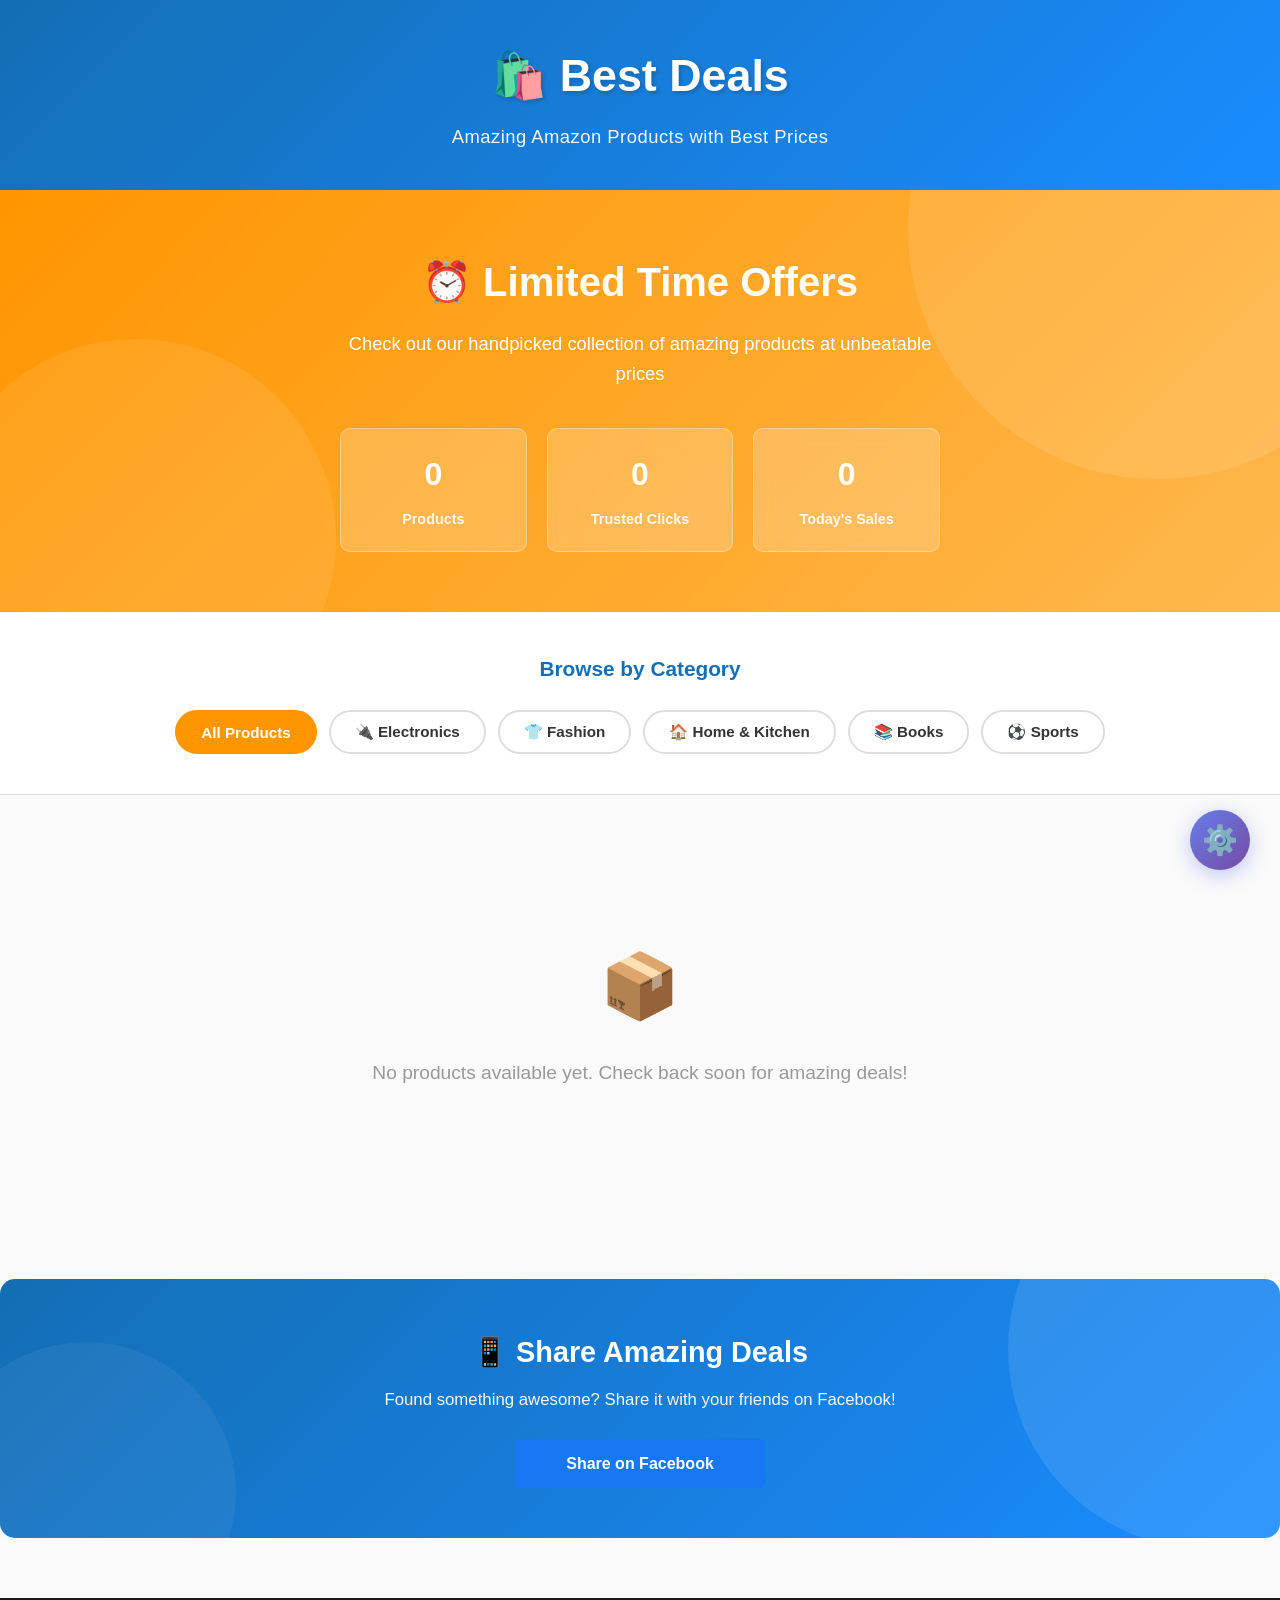
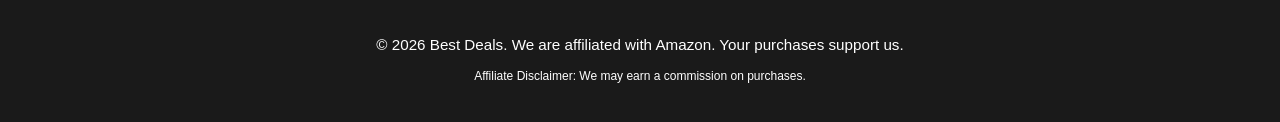
==== index.html @ 359d885c "Initial commit: Amazon affiliate landing page with admin dashboard" ====
<!DOCTYPE html>
<html lang="bn">
<head>
    <meta charset="UTF-8">
    <meta name="viewport" content="width=device-width, initial-scale=1.0">
    <meta property="og:title" content="Best Amazon Products - Limited Offers">
    <meta property="og:description" content="Discover amazing products with great prices. Direct links to Amazon.">
    <meta property="og:type" content="website">
    <meta property="og:image" content="https://via.placeholder.com/1200x630?text=Best+Amazon+Deals">
    <meta name="description" content="Best Amazon products at great prices. Check out our curated collection.">
    <title>Best Amazon Deals - Amazing Offers</title>
    <link rel="stylesheet" href="style.css">
</head>
<body>
    <!-- Header -->
    <header class="header">
        <div class="container">
            <div class="header-content">
                <h1 class="logo">🛍️ Best Deals</h1>
                <p class="tagline">Amazing Amazon Products with Best Prices</p>
            </div>
        </div>
    </header>

    <!-- Hero Banner -->
    <section class="hero-banner">
        <div class="container">
            <div class="hero-content">
                <h2>⏰ Limited Time Offers</h2>
                <p>Check out our handpicked collection of amazing products at unbeatable prices</p>
                <div class="hero-stats">
                    <div class="hero-stat">
                        <span class="hero-number" id="heroProducts">0</span>
                        <span class="hero-label">Products</span>
                    </div>
                    <div class="hero-stat">
                        <span class="hero-number" id="heroClicks">0</span>
                        <span class="hero-label">Trusted Clicks</span>
                    </div>
                    <div class="hero-stat">
                        <span class="hero-number" id="heroToday">0</span>
                        <span class="hero-label">Today's Sales</span>
                    </div>
                </div>
            </div>
        </div>
    </section>

    <!-- Filter Section -->
    <section class="filter-section">
        <div class="container">
            <h3>Browse by Category</h3>
            <div class="filters">
                <button class="filter-btn active" data-filter="all">All Products</button>
                <button class="filter-btn" data-filter="Electronics">🔌 Electronics</button>
                <button class="filter-btn" data-filter="Fashion">👕 Fashion</button>
                <button class="filter-btn" data-filter="Home">🏠 Home & Kitchen</button>
                <button class="filter-btn" data-filter="Books">📚 Books</button>
                <button class="filter-btn" data-filter="Sports">⚽ Sports</button>
            </div>
        </div>
    </section>

    <!-- Products Grid -->
    <section class="products-section">
        <div class="container">
            <div id="productsGrid" class="products-grid">
                <!-- Products will be added here -->
            </div>
            <div id="emptyMessage" class="empty-message">
                <div class="empty-content">
                    <p style="font-size: 4rem; margin-bottom: 20px;">📦</p>
                    <p>No products available yet. Check back soon for amazing deals!</p>
                </div>
            </div>
        </div>
    </section>

    <!-- Facebook Share Banner -->
    <section class="share-banner">
        <div class="container">
            <div class="share-content">
                <h3>📱 Share Amazing Deals</h3>
                <p>Found something awesome? Share it with your friends on Facebook!</p>
                <a href="javascript:void(0)" onclick="shareOnFacebook()" class="btn btn-facebook">
                    Share on Facebook
                </a>
            </div>
        </div>
    </section>

    <!-- Footer -->
    <footer class="footer">
        <div class="container">
            <div class="footer-content">
                <p>&copy; 2026 Best Deals. We are affiliated with Amazon. Your purchases support us.</p>
                <p style="font-size: 12px; margin-top: 10px;">Affiliate Disclaimer: We may earn a commission on purchases.</p>
            </div>
        </div>
    </footer>

    <!-- Floating Admin Link (hidden by default) -->
    <div class="floating-admin">
        <a href="admin.html" title="Admin Dashboard">⚙️</a>
    </div>

    <script src="script.js"></script>
</body>
</html>
---- style.css ----
* {
    margin: 0;
    padding: 0;
    box-sizing: border-box;
}

:root {
    --primary-color: #FF9500;
    --secondary-color: #146EB4;
    --dark-color: #1a1a1a;
    --light-color: #f5f5f5;
    --text-color: #333;
    --border-color: #ddd;
    --success-color: #28a745;
    --danger-color: #dc3545;
    --facebook-color: #1877F2;
    --gradient-primary: linear-gradient(135deg, #FF9500 0%, #FFB84D 100%);
    --gradient-secondary: linear-gradient(135deg, #146EB4 0%, #1a8cff 100%);
}

body {
    font-family: 'Segoe UI', Tahoma, Geneva, Verdana, sans-serif;
    line-height: 1.6;
    color: var(--text-color);
    background-color: #fafafa;
    overflow-x: hidden;
}

.container {
    max-width: 1200px;
    margin: 0 auto;
    padding: 0 20px;
}

/* Header */
.header {
    background: var(--gradient-secondary);
    color: white;
    padding: 40px 0;
    text-align: center;
    box-shadow: 0 5px 20px rgba(0, 0, 0, 0.15);
    position: relative;
    overflow: hidden;
}

.header::before {
    content: '';
    position: absolute;
    top: 0;
    left: 0;
    right: 0;
    bottom: 0;
    background: url('data:image/svg+xml,<svg width="100" height="100" xmlns="http://www.w3.org/2000/svg"><defs><pattern id="grid" width="20" height="20" patternUnits="userSpaceOnUse"><path d="M 20 0 L 0 0 0 20" fill="none" stroke="rgba(255,255,255,0.05)" stroke-width="0.5"/></pattern></defs><rect width="100" height="100" fill="url(%23grid)"/></svg>');
    opacity: 0.1;
}

.header-content {
    position: relative;
    z-index: 1;
    animation: slideDown 0.8s ease-out;
}

@keyframes slideDown {
    from {
        opacity: 0;
        transform: translateY(-20px);
    }
    to {
        opacity: 1;
        transform: translateY(0);
    }
}

.header-content h1 {
    font-size: 2.8rem;
    margin-bottom: 10px;
    font-weight: 800;
    text-shadow: 2px 2px 4px rgba(0, 0, 0, 0.2);
}

.header-content .tagline {
    font-size: 1.15rem;
    opacity: 0.95;
    font-weight: 500;
    letter-spacing: 0.5px;
}

/* Hero Banner */
.hero-banner {
    background: var(--gradient-primary);
    color: white;
    padding: 60px 0;
    text-align: center;
    position: relative;
    overflow: hidden;
    margin-top: -1px;
}

.hero-banner::before {
    content: '';
    position: absolute;
    top: -50%;
    right: -10%;
    width: 500px;
    height: 500px;
    background: rgba(255, 255, 255, 0.1);
    border-radius: 50%;
    animation: float 6s ease-in-out infinite;
}

.hero-banner::after {
    content: '';
    position: absolute;
    bottom: -30%;
    left: -5%;
    width: 400px;
    height: 400px;
    background: rgba(255, 255, 255, 0.08);
    border-radius: 50%;
    animation: float 8s ease-in-out infinite reverse;
}

@keyframes float {
    0%, 100% { transform: translateY(0px); }
    50% { transform: translateY(20px); }
}

.hero-content {
    position: relative;
    z-index: 1;
    animation: fadeInUp 1s ease-out;
}

@keyframes fadeInUp {
    from {
        opacity: 0;
        transform: translateY(30px);
    }
    to {
        opacity: 1;
        transform: translateY(0);
    }
}

.hero-banner h2 {
    font-size: 2.5rem;
    margin-bottom: 15px;
    font-weight: 800;
}

.hero-banner p {
    font-size: 1.15rem;
    margin-bottom: 40px;
    max-width: 600px;
    margin-left: auto;
    margin-right: auto;
}

.hero-stats {
    display: grid;
    grid-template-columns: repeat(auto-fit, minmax(150px, 1fr));
    gap: 20px;
    max-width: 600px;
    margin: 0 auto;
}

.hero-stat {
    background: rgba(255, 255, 255, 0.2);
    backdrop-filter: blur(10px);
    padding: 20px;
    border-radius: 10px;
    border: 1px solid rgba(255, 255, 255, 0.3);
    transition: all 0.3s;
    animation: scaleIn 0.6s ease-out backwards;
}

.hero-stat:nth-child(1) { animation-delay: 0.1s; }
.hero-stat:nth-child(2) { animation-delay: 0.2s; }
.hero-stat:nth-child(3) { animation-delay: 0.3s; }

@keyframes scaleIn {
    from {
        opacity: 0;
        transform: scale(0.8);
    }
    to {
        opacity: 1;
        transform: scale(1);
    }
}

.hero-stat:hover {
    background: rgba(255, 255, 255, 0.3);
    transform: translateY(-5px);
}

.hero-number {
    display: block;
    font-size: 2rem;
    font-weight: 800;
    margin-bottom: 8px;
}

.hero-label {
    display: block;
    font-size: 0.9rem;
    opacity: 0.9;
    font-weight: 600;
}

/* Add Product Section */
.add-product-section {
    background: white;
    padding: 40px 0;
    border-bottom: 2px solid var(--border-color);
}

.add-product-section h2 {
    margin-bottom: 30px;
    color: var(--secondary-color);
    font-size: 1.8rem;
}

.product-form {
    background: var(--light-color);
    padding: 30px;
    border-radius: 10px;
    display: grid;
    gap: 20px;
}

.form-row {
    display: grid;
    grid-template-columns: 1fr 1fr;
    gap: 20px;
}

.form-group {
    display: flex;
    flex-direction: column;
}

.form-group label {
    font-weight: 600;
    margin-bottom: 8px;
    color: var(--secondary-color);
    font-size: 0.95rem;
}

.form-group input,
.form-group select,
.form-group textarea {
    padding: 12px;
    border: 1px solid var(--border-color);
    border-radius: 5px;
    font-size: 1rem;
    font-family: inherit;
    transition: border-color 0.3s;
}

.form-group input:focus,
.form-group select:focus,
.form-group textarea:focus {
    outline: none;
    border-color: var(--primary-color);
    box-shadow: 0 0 5px rgba(255, 149, 0, 0.3);
}

/* Buttons */
.btn {
    padding: 12px 30px;
    border: none;
    border-radius: 5px;
    font-size: 1rem;
    font-weight: 600;
    cursor: pointer;
    transition: all 0.3s;
    text-decoration: none;
    display: inline-block;
    text-align: center;
}

.btn-primary {
    background: var(--primary-color);
    color: white;
    width: 100%;
}

.btn-primary:hover {
    background: #ff8500;
    transform: translateY(-2px);
    box-shadow: 0 5px 15px rgba(255, 149, 0, 0.3);
}

.btn-danger {
    background: var(--danger-color);
    color: white;
}

.btn-danger:hover {
    background: #c82333;
}

.btn-facebook {
    background: var(--facebook-color);
    color: white;
    width: 100%;
}

.btn-facebook:hover {
    background: #0a66c2;
    transform: translateY(-2px);
}

/* Banner */
.banner {
    background: linear-gradient(135deg, var(--primary-color) 0%, #FFB84D 100%);
    color: white;
    padding: 50px 0;
    text-align: center;
    margin: 30px 0;
    border-radius: 10px;
}

.banner h2 {
    font-size: 2rem;
    margin-bottom: 10px;
}

.banner p {
    font-size: 1.1rem;
    opacity: 0.95;
}

/* Stats Section */
.stats-section {
    padding: 40px 0;
}

.stats-grid {
    display: grid;
    grid-template-columns: repeat(auto-fit, minmax(200px, 1fr));
    gap: 20px;
}

.stat-card {
    background: white;
    padding: 30px;
    border-radius: 10px;
    text-align: center;
    box-shadow: 0 2px 8px rgba(0, 0, 0, 0.1);
    transition: transform 0.3s;
}

.stat-card:hover {
    transform: translateY(-5px);
    box-shadow: 0 5px 15px rgba(0, 0, 0, 0.15);
}

.stat-number {
    font-size: 2.5rem;
    font-weight: 700;
    color: var(--primary-color);
    margin-bottom: 10px;
}

.stat-label {
    font-size: 1rem;
    color: var(--text-color);
    font-weight: 600;
}

/* Filter Section */
.filter-section {
    padding: 40px 0;
    background: white;
    border-bottom: 1px solid var(--border-color);
}

.filter-section h3 {
    text-align: center;
    margin-bottom: 25px;
    color: var(--secondary-color);
    font-size: 1.3rem;
}

.filters {
    display: flex;
    flex-wrap: wrap;
    gap: 12px;
    justify-content: center;
}

.filter-btn {
    padding: 11px 24px;
    border: 2px solid var(--border-color);
    background: white;
    color: var(--text-color);
    border-radius: 25px;
    cursor: pointer;
    font-weight: 600;
    transition: all 0.3s cubic-bezier(0.34, 1.56, 0.64, 1);
    font-size: 0.95rem;
    position: relative;
    overflow: hidden;
}

.filter-btn::before {
    content: '';
    position: absolute;
    top: 50%;
    left: 50%;
    width: 0;
    height: 0;
    background: var(--primary-color);
    border-radius: 50%;
    transform: translate(-50%, -50%);
    transition: width 0.6s, height 0.6s;
    z-index: 0;
}

.filter-btn:hover {
    border-color: var(--primary-color);
    color: var(--primary-color);
}

.filter-btn.active {
    background: var(--primary-color);
    color: white;
    border-color: var(--primary-color);
}

/* Products Grid */
.products-section {
    padding: 60px 0;
}

.products-grid {
    display: grid;
    grid-template-columns: repeat(auto-fill, minmax(280px, 1fr));
    gap: 30px;
}

.product-card {
    background: white;
    border-radius: 15px;
    overflow: hidden;
    box-shadow: 0 5px 20px rgba(0, 0, 0, 0.1);
    transition: all 0.4s cubic-bezier(0.34, 1.56, 0.64, 1);
    display: flex;
    flex-direction: column;
    position: relative;
    border: 1px solid rgba(0, 0, 0, 0.05);
    animation: popIn 0.6s ease-out backwards;
}

.product-card:nth-child(1) { animation-delay: 0.1s; }
.product-card:nth-child(2) { animation-delay: 0.2s; }
.product-card:nth-child(3) { animation-delay: 0.3s; }
.product-card:nth-child(n+4) { animation-delay: 0.4s; }

@keyframes popIn {
    from {
        opacity: 0;
        transform: scale(0.8) translateY(20px);
    }
    to {
        opacity: 1;
        transform: scale(1) translateY(0);
    }
}

.product-card::before {
    content: '';
    position: absolute;
    top: 0;
    left: 0;
    right: 0;
    height: 4px;
    background: var(--gradient-primary);
    transform: scaleX(0);
    transform-origin: left;
    transition: transform 0.4s ease-out;
    z-index: 10;
}

.product-card:hover {
    transform: translateY(-12px);
    box-shadow: 0 15px 40px rgba(0, 0, 0, 0.15);
}

.product-card:hover::before {
    transform: scaleX(1);
}

.product-card:hover .product-image {
    transform: scale(1.1);
}

.product-image {
    width: 100%;
    height: 220px;
    background: linear-gradient(135deg, #f5f7fa 0%, #c3cfe2 100%);
    object-fit: cover;
    display: flex;
    align-items: center;
    justify-content: center;
    font-size: 3rem;
    overflow: hidden;
    position: relative;
}

.product-image img {
    width: 100%;
    height: 100%;
    object-fit: cover;
    transition: transform 0.4s ease-out;
}

.product-badge {
    position: absolute;
    top: 15px;
    right: 15px;
    background: var(--primary-color);
    color: white;
    padding: 6px 12px;
    border-radius: 20px;
    font-size: 0.75rem;
    font-weight: 700;
    animation: slideInRight 0.5s ease-out;
}

@keyframes slideInRight {
    from {
        opacity: 0;
        transform: translateX(20px);
    }
    to {
        opacity: 1;
        transform: translateX(0);
    }
}

.product-content {
    padding: 25px;
    flex-grow: 1;
    display: flex;
    flex-direction: column;
}

.product-category {
    display: inline-block;
    background: rgba(20, 110, 180, 0.1);
    color: var(--secondary-color);
    padding: 6px 12px;
    border-radius: 20px;
    font-size: 0.8rem;
    font-weight: 700;
    margin-bottom: 12px;
    width: fit-content;
    text-transform: uppercase;
    letter-spacing: 0.5px;
}

.product-name {
    font-size: 1.25rem;
    font-weight: 700;
    margin-bottom: 10px;
    color: var(--dark-color);
    line-height: 1.4;
    min-height: 2.8em;
    display: -webkit-box;
    -webkit-line-clamp: 2;
    -webkit-box-orient: vertical;
    overflow: hidden;
}

.product-description {
    font-size: 0.9rem;
    color: #666;
    margin-bottom: 16px;
    flex-grow: 1;
    line-height: 1.5;
    min-height: 3em;
    display: -webkit-box;
    -webkit-line-clamp: 2;
    -webkit-box-orient: vertical;
    overflow: hidden;
}

.product-footer {
    display: flex;
    justify-content: space-between;
    align-items: center;
    margin-top: auto;
    padding-top: 15px;
    border-top: 1px solid rgba(0, 0, 0, 0.05);
}

.product-price {
    font-size: 1.8rem;
    font-weight: 800;
    background: var(--gradient-primary);
    -webkit-background-clip: text;
    -webkit-text-fill-color: transparent;
    background-clip: text;
}

.delete-btn {
    background: var(--danger-color);
    color: white;
    border: none;
    padding: 8px 15px;
    border-radius: 6px;
    cursor: pointer;
    font-weight: 600;
    transition: all 0.3s;
    font-size: 0.85rem;
}

.delete-btn:hover {
    background: #c82333;
    transform: scale(1.05);
}

.buy-btn {
    background: var(--gradient-secondary);
    color: white;
    border: none;
    padding: 14px 24px;
    border-radius: 8px;
    cursor: pointer;
    font-weight: 700;
    transition: all 0.3s cubic-bezier(0.34, 1.56, 0.64, 1);
    width: 100%;
    margin-top: 15px;
    font-size: 1rem;
    text-transform: uppercase;
    letter-spacing: 1px;
    position: relative;
    overflow: hidden;
}

.buy-btn::before {
    content: '';
    position: absolute;
    top: 0;
    left: -100%;
    width: 100%;
    height: 100%;
    background: rgba(255, 255, 255, 0.3);
    transition: left 0.5s ease-out;
}

.buy-btn:hover {
    transform: translateY(-3px);
    box-shadow: 0 8px 20px rgba(20, 110, 180, 0.3);
}

.buy-btn:hover::before {
    left: 100%;
}

.empty-message {
    text-align: center;
    padding: 80px 20px;
    color: #999;
    font-size: 1.2rem;
}

.empty-content {
    animation: fadeIn 0.8s ease-out;
}

@keyframes fadeIn {
    from {
        opacity: 0;
        transform: translateY(20px);
    }
    to {
        opacity: 1;
        transform: translateY(0);
    }
}

/* Share Banner */
.share-banner {
    background: var(--gradient-secondary);
    color: white;
    padding: 50px 0;
    margin: 50px 0;
    border-radius: 15px;
    position: relative;
    overflow: hidden;
}

.share-banner::before {
    content: '';
    position: absolute;
    top: -50%;
    right: -10%;
    width: 400px;
    height: 400px;
    background: rgba(255, 255, 255, 0.1);
    border-radius: 50%;
}

.share-banner::after {
    content: '';
    position: absolute;
    bottom: -40%;
    left: -5%;
    width: 300px;
    height: 300px;
    background: rgba(255, 255, 255, 0.05);
    border-radius: 50%;
}

.share-content {
    text-align: center;
    position: relative;
    z-index: 1;
    animation: fadeInUp 0.8s ease-out;
}

.share-content h3 {
    font-size: 1.8rem;
    margin-bottom: 12px;
    font-weight: 800;
}

.share-content p {
    margin-bottom: 25px;
    font-size: 1.05rem;
    opacity: 0.95;
}

.share-content .btn-facebook {
    max-width: 250px;
    margin: 0 auto;
}

/* Analytics Section */
.analytics-section {
    background: white;
    padding: 40px 0;
    margin: 40px 0;
    border-radius: 10px;
}

.analytics-section h2 {
    margin-bottom: 30px;
    color: var(--secondary-color);
    font-size: 1.8rem;
}

.analytics-grid {
    display: grid;
    grid-template-columns: repeat(auto-fit, minmax(250px, 1fr));
    gap: 20px;
}

.analytics-card {
    background: var(--light-color);
    padding: 25px;
    border-radius: 10px;
    border-left: 4px solid var(--primary-color);
}

.analytics-card h4 {
    color: var(--secondary-color);
    margin-bottom: 15px;
    font-size: 1.1rem;
}

.analytics-card p {
    color: var(--text-color);
    font-weight: 600;
    font-size: 1rem;
}

/* Footer */
.footer {
    background: var(--dark-color);
    color: white;
    padding: 30px 0;
    text-align: center;
    margin-top: 60px;
}

.footer p {
    margin: 5px 0;
    font-size: 0.95rem;
}

/* Mobile Responsive */
@media (max-width: 768px) {
    .header-content h1 {
        font-size: 1.8rem;
    }

    .form-row {
        grid-template-columns: 1fr;
    }

    .products-grid {
        grid-template-columns: repeat(auto-fill, minmax(150px, 1fr));
        gap: 15px;
    }

    .product-image {
        height: 150px;
        font-size: 2rem;
    }

    .product-name {
        font-size: 1rem;
    }

    .product-price {
        font-size: 1.2rem;
    }

    .filter-btn {
        padding: 8px 16px;
        font-size: 0.9rem;
    }

    .banner h2 {
        font-size: 1.5rem;
    }

    .stat-number {
        font-size: 2rem;
    }

    .add-product-section {
        padding: 30px 0;
    }

    .product-form {
        padding: 20px;
    }
}

@media (max-width: 480px) {
    .header-content h1 {
        font-size: 1.5rem;
    }

    .header-content .tagline {
        font-size: 0.95rem;
    }

    .products-grid {
        grid-template-columns: 1fr;
    }

    .filters {
        gap: 8px;
    }

    .filter-btn {
        padding: 8px 12px;
        font-size: 0.85rem;
    }

    .stats-grid {
        grid-template-columns: 1fr;
    }

    .product-content {
        padding: 15px;
    }

    .form-group input,
    .form-group select,
    .form-group textarea {
        padding: 10px;
        font-size: 16px;
    }

    .product-footer {
        flex-direction: column;
        align-items: flex-start;
    }

    .buy-btn {
        width: 100%;
    }

    .delete-btn {
        width: 100%;
        margin-top: 10px;
    }
}

/* Animations */
@keyframes fadeIn {
    from {
        opacity: 0;
        transform: translateY(20px);
    }
    to {
        opacity: 1;
        transform: translateY(0);
    }
}

.product-card {
    animation: fadeIn 0.5s ease-in-out;
}

/* Scrollbar Styling */
::-webkit-scrollbar {
    width: 10px;
}

::-webkit-scrollbar-track {
    background: var(--light-color);
}

::-webkit-scrollbar-thumb {
    background: var(--primary-color);
    border-radius: 5px;
}

::-webkit-scrollbar-thumb:hover {
    background: #ff8500;
}

/* Floating Admin Link */
.floating-admin {
    position: fixed;
    bottom: 30px;
    right: 30px;
    z-index: 999;
}

.floating-admin a {
    width: 60px;
    height: 60px;
    background: linear-gradient(135deg, #667eea 0%, #764ba2 100%);
    color: white;
    border-radius: 50%;
    display: flex;
    align-items: center;
    justify-content: center;
    font-size: 1.8rem;
    text-decoration: none;
    box-shadow: 0 5px 20px rgba(102, 126, 234, 0.4);
    transition: all 0.3s cubic-bezier(0.34, 1.56, 0.64, 1);
    animation: slideIn 0.6s ease-out;
}

.floating-admin a:hover {
    transform: scale(1.15) rotate(90deg);
    box-shadow: 0 8px 30px rgba(102, 126, 234, 0.6);
}

@keyframes slideIn {
    from {
        opacity: 0;
        transform: translateX(100px);
    }
    to {
        opacity: 1;
        transform: translateX(0);
    }
}

@media (max-width: 480px) {
    .floating-admin {
        bottom: 20px;
        right: 20px;
    }
    
    .floating-admin a {
        width: 50px;
        height: 50px;
        font-size: 1.5rem;
    }
}
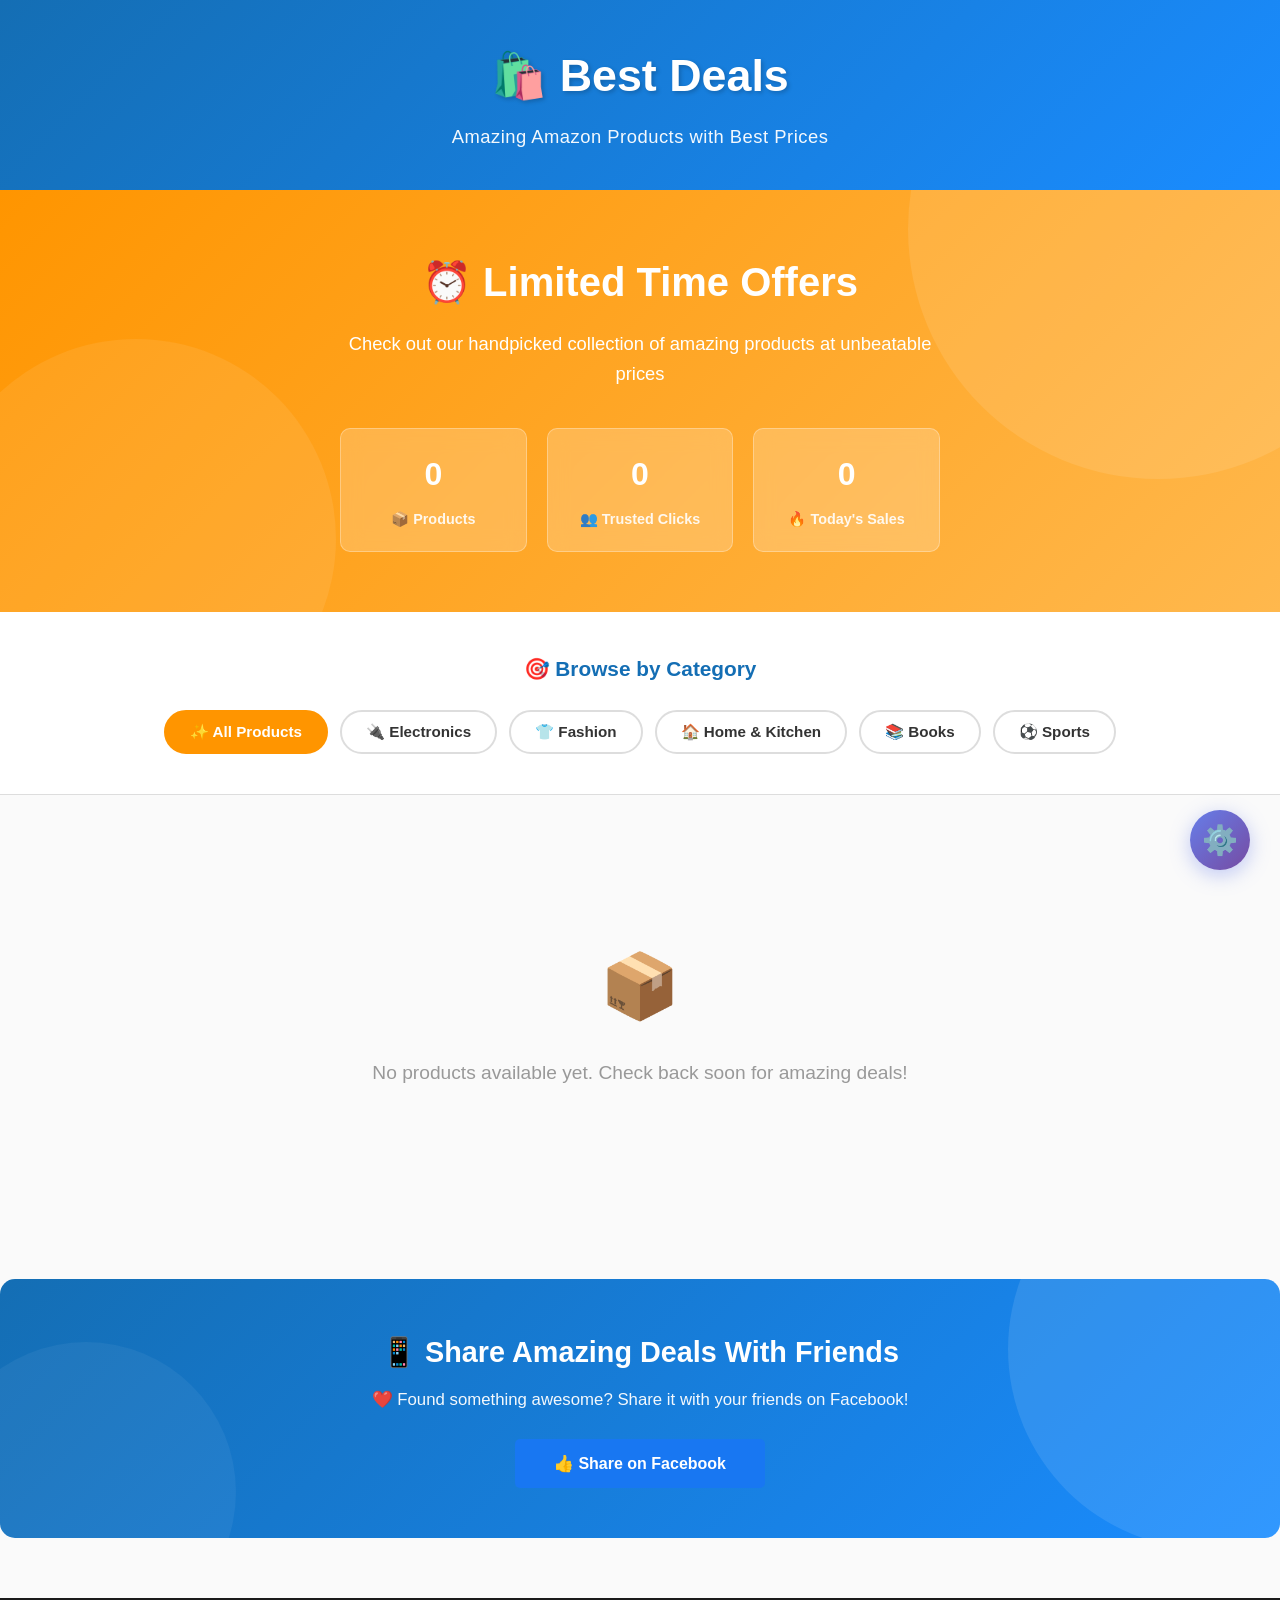
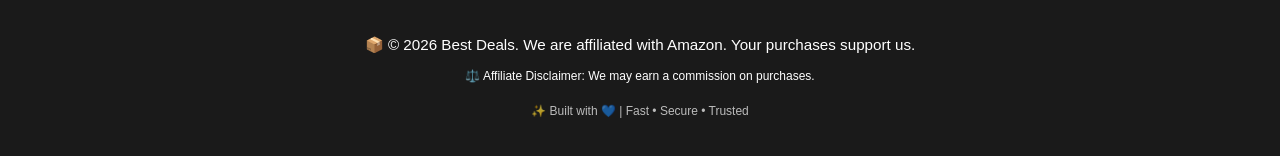
==== commit 8e240a83: "✨ Redesign: Bigger product cards, professional styling, category management, more icons" ====
--- a/index.html
+++ b/index.html
@@ -31,15 +31,15 @@
                 <div class="hero-stats">
                     <div class="hero-stat">
                         <span class="hero-number" id="heroProducts">0</span>
-                        <span class="hero-label">Products</span>
+                        <span class="hero-label">📦 Products</span>
                     </div>
                     <div class="hero-stat">
                         <span class="hero-number" id="heroClicks">0</span>
-                        <span class="hero-label">Trusted Clicks</span>
+                        <span class="hero-label">👥 Trusted Clicks</span>
                     </div>
                     <div class="hero-stat">
                         <span class="hero-number" id="heroToday">0</span>
-                        <span class="hero-label">Today's Sales</span>
+                        <span class="hero-label">🔥 Today's Sales</span>
                     </div>
                 </div>
             </div>
@@ -49,9 +49,9 @@
     <!-- Filter Section -->
     <section class="filter-section">
         <div class="container">
-            <h3>Browse by Category</h3>
+            <h3>🎯 Browse by Category</h3>
             <div class="filters">
-                <button class="filter-btn active" data-filter="all">All Products</button>
+                <button class="filter-btn active" data-filter="all">✨ All Products</button>
                 <button class="filter-btn" data-filter="Electronics">🔌 Electronics</button>
                 <button class="filter-btn" data-filter="Fashion">👕 Fashion</button>
                 <button class="filter-btn" data-filter="Home">🏠 Home & Kitchen</button>
@@ -80,10 +80,10 @@
     <section class="share-banner">
         <div class="container">
             <div class="share-content">
-                <h3>📱 Share Amazing Deals</h3>
-                <p>Found something awesome? Share it with your friends on Facebook!</p>
+                <h3>📱 Share Amazing Deals With Friends</h3>
+                <p>❤️ Found something awesome? Share it with your friends on Facebook!</p>
                 <a href="javascript:void(0)" onclick="shareOnFacebook()" class="btn btn-facebook">
-                    Share on Facebook
+                    👍 Share on Facebook
                 </a>
             </div>
         </div>
@@ -93,8 +93,9 @@
     <footer class="footer">
         <div class="container">
             <div class="footer-content">
-                <p>&copy; 2026 Best Deals. We are affiliated with Amazon. Your purchases support us.</p>
-                <p style="font-size: 12px; margin-top: 10px;">Affiliate Disclaimer: We may earn a commission on purchases.</p>
+                <p>📦 &copy; 2026 Best Deals. We are affiliated with Amazon. Your purchases support us.</p>
+                <p style="font-size: 12px; margin-top: 10px;">⚖️ Affiliate Disclaimer: We may earn a commission on purchases.</p>
+                <p style="font-size: 12px; margin-top: 15px; opacity: 0.7;">✨ Built with 💙 | Fast • Secure • Trusted</p>
             </div>
         </div>
     </footer>
--- a/style.css
+++ b/style.css
@@ -437,15 +437,15 @@
 
 .products-grid {
     display: grid;
-    grid-template-columns: repeat(auto-fill, minmax(280px, 1fr));
-    gap: 30px;
+    grid-template-columns: repeat(auto-fill, minmax(320px, 1fr));
+    gap: 40px;
 }
 
 .product-card {
     background: white;
-    border-radius: 15px;
+    border-radius: 18px;
     overflow: hidden;
-    box-shadow: 0 5px 20px rgba(0, 0, 0, 0.1);
+    box-shadow: 0 8px 25px rgba(0, 0, 0, 0.08);
     transition: all 0.4s cubic-bezier(0.34, 1.56, 0.64, 1);
     display: flex;
     flex-direction: column;
@@ -476,7 +476,7 @@
     top: 0;
     left: 0;
     right: 0;
-    height: 4px;
+    height: 6px;
     background: var(--gradient-primary);
     transform: scaleX(0);
     transform-origin: left;
@@ -485,8 +485,8 @@
 }
 
 .product-card:hover {
-    transform: translateY(-12px);
-    box-shadow: 0 15px 40px rgba(0, 0, 0, 0.15);
+    transform: translateY(-15px);
+    box-shadow: 0 20px 50px rgba(0, 0, 0, 0.2);
 }
 
 .product-card:hover::before {
@@ -494,18 +494,19 @@
 }
 
 .product-card:hover .product-image {
-    transform: scale(1.1);
+    transform: scale(1.08);
+    filter: brightness(1.05);
 }
 
 .product-image {
     width: 100%;
-    height: 220px;
+    height: 280px;
     background: linear-gradient(135deg, #f5f7fa 0%, #c3cfe2 100%);
     object-fit: cover;
     display: flex;
     align-items: center;
     justify-content: center;
-    font-size: 3rem;
+    font-size: 4rem;
     overflow: hidden;
     position: relative;
 }
@@ -542,50 +543,58 @@
 }
 
 .product-content {
-    padding: 25px;
+    padding: 30px;
     flex-grow: 1;
     display: flex;
     flex-direction: column;
 }
 
 .product-category {
-    display: inline-block;
+    display: inline-flex;
+    align-items: center;
+    gap: 8px;
     background: rgba(20, 110, 180, 0.1);
     color: var(--secondary-color);
-    padding: 6px 12px;
-    border-radius: 20px;
+    padding: 8px 14px;
+    border-radius: 25px;
     font-size: 0.8rem;
     font-weight: 700;
-    margin-bottom: 12px;
+    margin-bottom: 16px;
     width: fit-content;
     text-transform: uppercase;
     letter-spacing: 0.5px;
+    transition: all 0.3s;
+}
+
+.product-category:hover {
+    background: rgba(20, 110, 180, 0.15);
 }
 
 .product-name {
-    font-size: 1.25rem;
-    font-weight: 700;
-    margin-bottom: 10px;
+    font-size: 1.4rem;
+    font-weight: 800;
+    margin-bottom: 12px;
     color: var(--dark-color);
     line-height: 1.4;
-    min-height: 2.8em;
-    display: -webkit-box;
-    -webkit-line-clamp: 2;
-    -webkit-box-orient: vertical;
-    overflow: hidden;
-}
-
-.product-description {
-    font-size: 0.9rem;
-    color: #666;
-    margin-bottom: 16px;
-    flex-grow: 1;
-    line-height: 1.5;
     min-height: 3em;
     display: -webkit-box;
     -webkit-line-clamp: 2;
     -webkit-box-orient: vertical;
     overflow: hidden;
+    letter-spacing: -0.5px;
+}
+
+.product-description {
+    font-size: 0.95rem;
+    color: #666;
+    margin-bottom: 20px;
+    flex-grow: 1;
+    line-height: 1.6;
+    min-height: 3.2em;
+    display: -webkit-box;
+    -webkit-line-clamp: 2;
+    -webkit-box-orient: vertical;
+    overflow: hidden;
 }
 
 .product-footer {
@@ -593,17 +602,18 @@
     justify-content: space-between;
     align-items: center;
     margin-top: auto;
-    padding-top: 15px;
-    border-top: 1px solid rgba(0, 0, 0, 0.05);
+    padding-top: 18px;
+    border-top: 2px solid rgba(0, 0, 0, 0.05);
 }
 
 .product-price {
-    font-size: 1.8rem;
-    font-weight: 800;
+    font-size: 2rem;
+    font-weight: 900;
     background: var(--gradient-primary);
     -webkit-background-clip: text;
     -webkit-text-fill-color: transparent;
     background-clip: text;
+    letter-spacing: -1px;
 }
 
 .delete-btn {
@@ -627,18 +637,23 @@
     background: var(--gradient-secondary);
     color: white;
     border: none;
-    padding: 14px 24px;
-    border-radius: 8px;
+    padding: 16px 28px;
+    border-radius: 10px;
     cursor: pointer;
-    font-weight: 700;
+    font-weight: 800;
     transition: all 0.3s cubic-bezier(0.34, 1.56, 0.64, 1);
     width: 100%;
-    margin-top: 15px;
-    font-size: 1rem;
+    margin-top: 20px;
+    font-size: 1.05rem;
     text-transform: uppercase;
-    letter-spacing: 1px;
+    letter-spacing: 2px;
     position: relative;
     overflow: hidden;
+    display: flex;
+    align-items: center;
+    justify-content: center;
+    gap: 10px;
+    box-shadow: 0 5px 15px rgba(20, 110, 180, 0.3);
 }
 
 .buy-btn::before {
@@ -648,17 +663,23 @@
     left: -100%;
     width: 100%;
     height: 100%;
-    background: rgba(255, 255, 255, 0.3);
-    transition: left 0.5s ease-out;
+    background: rgba(255, 255, 255, 0.2);
+    transition: left 0.6s ease-out;
+    z-index: 0;
 }
 
 .buy-btn:hover {
-    transform: translateY(-3px);
-    box-shadow: 0 8px 20px rgba(20, 110, 180, 0.3);
+    transform: translateY(-4px);
+    box-shadow: 0 10px 30px rgba(20, 110, 180, 0.4);
 }
 
 .buy-btn:hover::before {
     left: 100%;
+}
+
+.buy-btn span {
+    position: relative;
+    z-index: 1;
 }
 
 .empty-message {
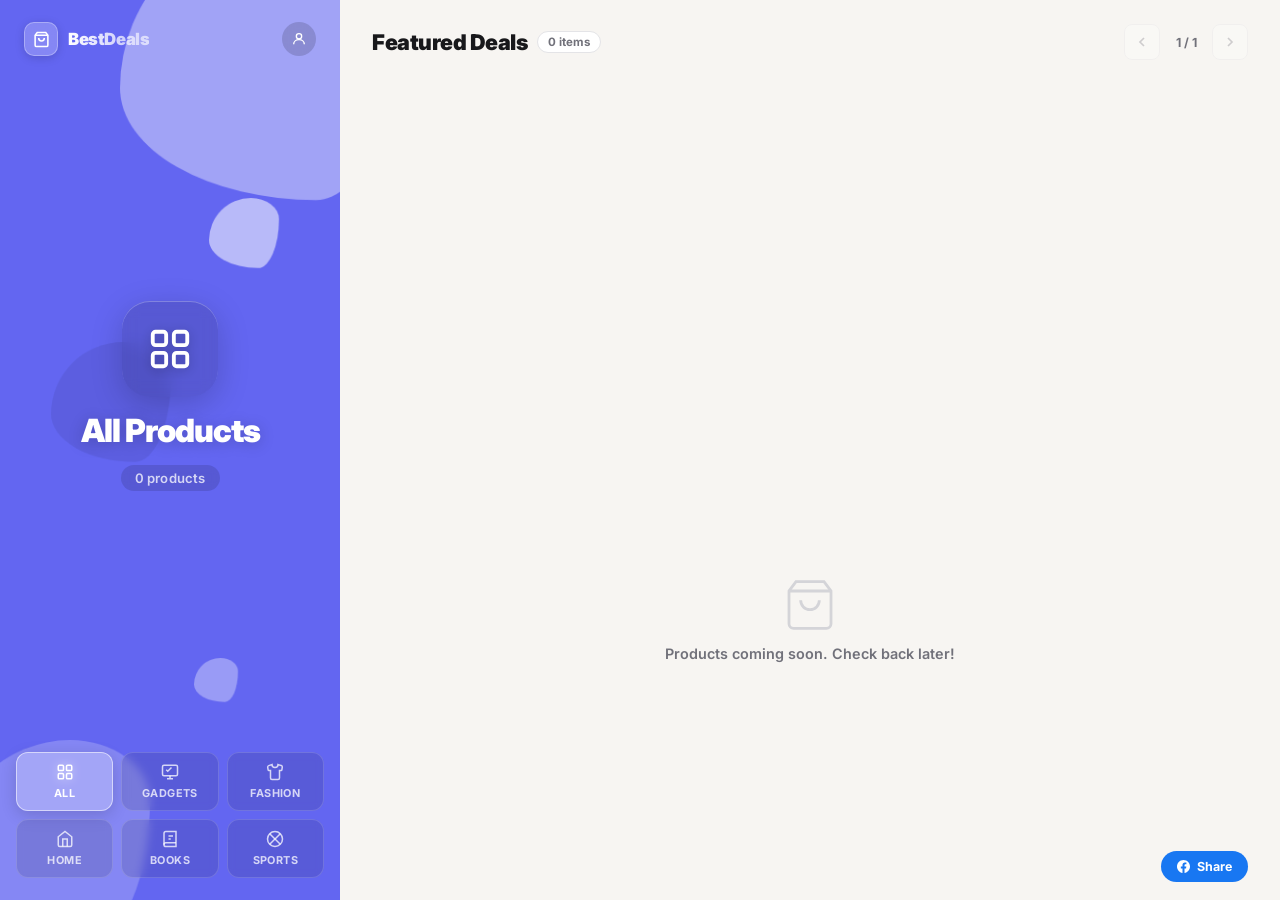
==== commit 3c349ca7: "✨ Dynamic categories, card redesign, animated logo - Add/delete categories from admin panel with aut" ====
--- a/index.html
+++ b/index.html
@@ -1,110 +1,123 @@
 <!DOCTYPE html>
-<html lang="bn">
+<html lang="en">
 <head>
     <meta charset="UTF-8">
     <meta name="viewport" content="width=device-width, initial-scale=1.0">
-    <meta property="og:title" content="Best Amazon Products - Limited Offers">
-    <meta property="og:description" content="Discover amazing products with great prices. Direct links to Amazon.">
-    <meta property="og:type" content="website">
-    <meta property="og:image" content="https://via.placeholder.com/1200x630?text=Best+Amazon+Deals">
-    <meta name="description" content="Best Amazon products at great prices. Check out our curated collection.">
-    <title>Best Amazon Deals - Amazing Offers</title>
+    <title>BestDeals</title>
+    <link rel="preconnect" href="https://fonts.googleapis.com">
+    <link href="https://fonts.googleapis.com/css2?family=Inter:wght@400;500;600;700;800;900&display=swap" rel="stylesheet">
     <link rel="stylesheet" href="style.css">
 </head>
 <body>
-    <!-- Header -->
-    <header class="header">
-        <div class="container">
-            <div class="header-content">
-                <h1 class="logo">🛍️ Best Deals</h1>
-                <p class="tagline">Amazing Amazon Products with Best Prices</p>
+
+<div class="app">
+
+    <!-- ══════════════ LEFT PANEL ══════════════ -->
+    <aside class="left-panel" id="leftPanel">
+
+        <!-- Floating blobs -->
+        <div class="blob b1"></div>
+        <div class="blob b2"></div>
+        <div class="blob b3"></div>
+        <div class="blob b4"></div>
+        <div class="blob b5"></div>
+
+        <!-- Top: brand + admin -->
+        <div class="lp-top">
+            <div class="brand">
+                <div class="brand-icon">
+                    <svg viewBox="0 0 24 24" fill="none" stroke-width="2.2">
+                        <path d="M6 2L3 6v14a2 2 0 002 2h14a2 2 0 002-2V6l-3-4z"/>
+                        <line x1="3" y1="6" x2="21" y2="6"/>
+                        <path d="M16 10a4 4 0 01-8 0"/>
+                    </svg>
+                </div>
+                <div class="brand-name">Best<span>Deals</span></div>
+            </div>
+            <a href="admin.html" class="admin-link" title="Admin">
+                <svg viewBox="0 0 24 24" fill="none" stroke="currentColor" stroke-width="2">
+                    <circle cx="12" cy="8" r="4"/>
+                    <path d="M4 20c0-4 3.6-7 8-7s8 3 8 7"/>
+                </svg>
+            </a>
+        </div>
+
+        <!-- Center: category showcase -->
+        <div class="lp-center">
+            <div class="cat-big-icon" id="catBigIcon">
+                <!-- Injected by JS -->
+            </div>
+            <div class="cat-big-label" id="catBigLabel">All Products</div>
+            <div class="cat-big-count" id="catBigCount">0 products</div>
+        </div>
+
+        <!-- Bottom: category selector pills -->
+        <div class="lp-bottom">
+            <div class="cat-pills" id="catPills">
+                <!-- Dynamically generated by script.js from localStorage categories -->
             </div>
         </div>
-    </header>
 
-    <!-- Hero Banner -->
-    <section class="hero-banner">
-        <div class="container">
-            <div class="hero-content">
-                <h2>⏰ Limited Time Offers</h2>
-                <p>Check out our handpicked collection of amazing products at unbeatable prices</p>
-                <div class="hero-stats">
-                    <div class="hero-stat">
-                        <span class="hero-number" id="heroProducts">0</span>
-                        <span class="hero-label">📦 Products</span>
-                    </div>
-                    <div class="hero-stat">
-                        <span class="hero-number" id="heroClicks">0</span>
-                        <span class="hero-label">👥 Trusted Clicks</span>
-                    </div>
-                    <div class="hero-stat">
-                        <span class="hero-number" id="heroToday">0</span>
-                        <span class="hero-label">🔥 Today's Sales</span>
-                    </div>
-                </div>
+    </aside>
+
+    <!-- ══════════════ RIGHT PANEL ══════════════ -->
+    <main class="right-panel">
+
+        <!-- Header -->
+        <div class="rp-header">
+            <div class="rp-title-wrap">
+                <h2 class="rp-title" id="rpTitle">Featured Deals</h2>
+                <span class="rp-badge" id="rpBadge">0 items</span>
+            </div>
+            <div class="rp-nav">
+                <button class="rp-nav-btn" id="prevBtn" aria-label="Previous">
+                    <svg viewBox="0 0 24 24" fill="none" stroke="currentColor" stroke-width="2.5">
+                        <polyline points="15 18 9 12 15 6"/>
+                    </svg>
+                </button>
+                <span class="rp-page" id="rpPage">1 / 1</span>
+                <button class="rp-nav-btn" id="nextBtn" aria-label="Next">
+                    <svg viewBox="0 0 24 24" fill="none" stroke="currentColor" stroke-width="2.5">
+                        <polyline points="9 18 15 12 9 6"/>
+                    </svg>
+                </button>
             </div>
         </div>
-    </section>
 
-    <!-- Filter Section -->
-    <section class="filter-section">
-        <div class="container">
-            <h3>🎯 Browse by Category</h3>
-            <div class="filters">
-                <button class="filter-btn active" data-filter="all">✨ All Products</button>
-                <button class="filter-btn" data-filter="Electronics">🔌 Electronics</button>
-                <button class="filter-btn" data-filter="Fashion">👕 Fashion</button>
-                <button class="filter-btn" data-filter="Home">🏠 Home & Kitchen</button>
-                <button class="filter-btn" data-filter="Books">📚 Books</button>
-                <button class="filter-btn" data-filter="Sports">⚽ Sports</button>
+        <!-- Carousel viewport -->
+        <div class="carousel-viewport">
+            <div class="carousel-track" id="carouselTrack">
+                <!-- Pages of cards injected by JS -->
             </div>
         </div>
-    </section>
 
-    <!-- Products Grid -->
-    <section class="products-section">
-        <div class="container">
-            <div id="productsGrid" class="products-grid">
-                <!-- Products will be added here -->
+        <!-- Empty state -->
+        <div class="empty-state" id="emptyState">
+            <div class="empty-icon">
+                <svg viewBox="0 0 24 24" fill="none" stroke="currentColor" stroke-width="1.2">
+                    <path d="M6 2L3 6v14a2 2 0 002 2h14a2 2 0 002-2V6l-3-4z"/>
+                    <line x1="3" y1="6" x2="21" y2="6"/>
+                    <path d="M16 10a4 4 0 01-8 0"/>
+                </svg>
             </div>
-            <div id="emptyMessage" class="empty-message">
-                <div class="empty-content">
-                    <p style="font-size: 4rem; margin-bottom: 20px;">📦</p>
-                    <p>No products available yet. Check back soon for amazing deals!</p>
-                </div>
-            </div>
+            <p>Products coming soon. Check back later!</p>
         </div>
-    </section>
 
-    <!-- Facebook Share Banner -->
-    <section class="share-banner">
-        <div class="container">
-            <div class="share-content">
-                <h3>📱 Share Amazing Deals With Friends</h3>
-                <p>❤️ Found something awesome? Share it with your friends on Facebook!</p>
-                <a href="javascript:void(0)" onclick="shareOnFacebook()" class="btn btn-facebook">
-                    👍 Share on Facebook
-                </a>
-            </div>
+        <!-- Footer: dots + share -->
+        <div class="rp-footer">
+            <div class="carousel-dots" id="carouselDots"></div>
+            <button class="share-btn" onclick="shareOnFacebook()">
+                <svg viewBox="0 0 24 24" fill="currentColor">
+                    <path d="M24 12.073c0-6.627-5.373-12-12-12s-12 5.373-12 12c0 5.99 4.388 10.954 10.125 11.854v-8.385H7.078v-3.47h3.047V9.43c0-3.007 1.792-4.669 4.533-4.669 1.312 0 2.686.235 2.686.235v2.953H15.83c-1.491 0-1.956.925-1.956 1.874v2.25h3.328l-.532 3.47h-2.796v8.385C19.612 23.027 24 18.062 24 12.073z"/>
+                </svg>
+                Share
+            </button>
         </div>
-    </section>
 
-    <!-- Footer -->
-    <footer class="footer">
-        <div class="container">
-            <div class="footer-content">
-                <p>📦 &copy; 2026 Best Deals. We are affiliated with Amazon. Your purchases support us.</p>
-                <p style="font-size: 12px; margin-top: 10px;">⚖️ Affiliate Disclaimer: We may earn a commission on purchases.</p>
-                <p style="font-size: 12px; margin-top: 15px; opacity: 0.7;">✨ Built with 💙 | Fast • Secure • Trusted</p>
-            </div>
-        </div>
-    </footer>
+    </main>
 
-    <!-- Floating Admin Link (hidden by default) -->
-    <div class="floating-admin">
-        <a href="admin.html" title="Admin Dashboard">⚙️</a>
-    </div>
+</div>
 
-    <script src="script.js"></script>
+<script src="script.js"></script>
 </body>
 </html>
--- a/style.css
+++ b/style.css
@@ -1,1004 +1,602 @@
-* {
-    margin: 0;
-    padding: 0;
-    box-sizing: border-box;
-}
+/* ══════════════════════════════════════════
+   RESET
+══════════════════════════════════════════ */
+*, *::before, *::after { margin: 0; padding: 0; box-sizing: border-box; }
 
 :root {
-    --primary-color: #FF9500;
-    --secondary-color: #146EB4;
-    --dark-color: #1a1a1a;
-    --light-color: #f5f5f5;
-    --text-color: #333;
-    --border-color: #ddd;
-    --success-color: #28a745;
-    --danger-color: #dc3545;
-    --facebook-color: #1877F2;
-    --gradient-primary: linear-gradient(135deg, #FF9500 0%, #FFB84D 100%);
-    --gradient-secondary: linear-gradient(135deg, #146EB4 0%, #1a8cff 100%);
-}
-
-body {
-    font-family: 'Segoe UI', Tahoma, Geneva, Verdana, sans-serif;
-    line-height: 1.6;
-    color: var(--text-color);
-    background-color: #fafafa;
-    overflow-x: hidden;
-}
-
-.container {
-    max-width: 1200px;
-    margin: 0 auto;
-    padding: 0 20px;
-}
-
-/* Header */
-.header {
-    background: var(--gradient-secondary);
+    --c1: #6366F1;
+    --c2: #4F46E5;
+    --white:  #FFFFFF;
+    --bg:     #F7F5F2;
+    --dark:   #18181B;
+    --dark2:  #27272A;
+    --muted:  #71717A;
+    --border: #E4E4E7;
+    --r:      18px;
+    --r-sm:   12px;
+    --r-xs:   8px;
+    --trans:  all 0.4s cubic-bezier(0.4, 0, 0.2, 1);
+}
+
+html, body {
+    height: 100%;
+    overflow: hidden;
+    font-family: 'Inter', sans-serif;
+    -webkit-font-smoothing: antialiased;
+}
+
+/* ══════════════════════════════════════════
+   APP SHELL
+══════════════════════════════════════════ */
+.app {
+    display: flex;
+    height: 100vh;
+    overflow: hidden;
+}
+
+/* ══════════════════════════════════════════
+   LEFT PANEL
+══════════════════════════════════════════ */
+.left-panel {
+    width: 340px;
+    flex-shrink: 0;
+    height: 100%;
+    background: var(--c1);
+    display: flex;
+    flex-direction: column;
+    position: relative;
+    overflow: hidden;
+    transition: background 0.6s cubic-bezier(0.4, 0, 0.2, 1);
+}
+
+/* ── Blobs ── */
+.blob {
+    position: absolute;
+    border-radius: 60% 40% 30% 70% / 60% 30% 70% 40%;
+    pointer-events: none;
+    animation: blobMorph 9s ease-in-out infinite,
+               blobFloat 7s ease-in-out infinite;
+    will-change: transform, border-radius;
+}
+@keyframes blobMorph {
+    0%,100% { border-radius: 60% 40% 30% 70% / 60% 30% 70% 40%; }
+    25%      { border-radius: 30% 60% 70% 40% / 50% 60% 30% 60%; }
+    50%      { border-radius: 45% 55% 55% 45% / 30% 70% 40% 60%; }
+    75%      { border-radius: 70% 30% 40% 60% / 45% 40% 65% 50%; }
+}
+@keyframes blobFloat {
+    0%,100% { transform: translateY(0px) rotate(0deg)   scale(1);    }
+    33%      { transform: translateY(-22px) rotate(6deg) scale(1.04); }
+    66%      { transform: translateY(14px) rotate(-4deg) scale(0.97); }
+}
+.b1 { width:280px; height:280px; background:rgba(255,255,255,0.40); top:-80px;  right:-60px;  animation-delay:0s,0s;     }
+.b2 { width:200px; height:200px; background:rgba(255,255,255,0.22); bottom:-40px; left:-50px;  animation-delay:-3s,-2s;   }
+.b3 { width:120px; height:120px; background:rgba(0,0,0,0.07);       top:38%;   left:15%;     animation-delay:-5s,-4s;   }
+.b4 { width: 70px; height: 70px; background:rgba(255,255,255,0.55); top:22%;   right:18%;    animation-delay:-2s,-1s;   }
+.b5 { width: 44px; height: 44px; background:rgba(255,255,255,0.35); bottom:22%; right:30%;   animation-delay:-6s,-3s;   }
+
+/* ── Top bar ── */
+.lp-top {
+    flex-shrink: 0;
+    display: flex;
+    align-items: center;
+    justify-content: space-between;
+    padding: 22px 24px 0;
+    position: relative;
+    z-index: 2;
+}
+
+.brand {
+    display: flex;
+    align-items: center;
+    gap: 10px;
+}
+
+.brand-icon {
+    width: 34px; height: 34px;
+    border-radius: 10px;
+    background: rgba(255,255,255,0.22);
+    backdrop-filter: blur(6px);
+    border: 1.5px solid rgba(255,255,255,0.30);
+    display: flex; align-items: center; justify-content: center;
+    flex-shrink: 0;
+    box-shadow: 0 2px 10px rgba(0,0,0,0.15);
+    animation: iconPulse 3s ease-in-out infinite;
+}
+.brand-icon svg { width: 17px; height: 17px; stroke: white; }
+
+.brand-name {
+    font-size: 1.05rem;
+    font-weight: 900;
+    letter-spacing: -0.4px;
+    background: linear-gradient(90deg,
+        #fff 0%, rgba(255,255,255,0.6) 30%,
+        #fff 50%, rgba(255,255,255,0.6) 70%,
+        #fff 100%);
+    background-size: 300% auto;
+    -webkit-background-clip: text;
+    -webkit-text-fill-color: transparent;
+    background-clip: text;
+    animation: brandShimmer 4s linear infinite;
+}
+.brand-name span {
+    -webkit-text-fill-color: transparent;
+}
+
+@keyframes brandShimmer {
+    0%   { background-position: 300% center; }
+    100% { background-position: -300% center; }
+}
+
+.admin-link {
+    width: 34px; height: 34px;
+    border-radius: 50%;
+    background: rgba(0,0,0,0.15);
+    backdrop-filter: blur(6px);
+    display: flex; align-items: center; justify-content: center;
     color: white;
-    padding: 40px 0;
+    text-decoration: none;
+    transition: var(--trans);
+}
+.admin-link svg { width: 16px; height: 16px; }
+.admin-link:hover { background: rgba(0,0,0,0.35); transform: scale(1.08); }
+
+/* ── Center: big category display ── */
+.lp-center {
+    flex: 1;
+    display: flex;
+    flex-direction: column;
+    align-items: center;
+    justify-content: center;
+    gap: 16px;
+    padding: 20px 28px;
+    position: relative;
+    z-index: 2;
+}
+
+.cat-big-icon {
+    width: 96px; height: 96px;
+    background: rgba(0,0,0,0.12);
+    backdrop-filter: blur(8px);
+    border-radius: 28px;
+    display: flex; align-items: center; justify-content: center;
+    box-shadow: 0 8px 32px rgba(0,0,0,0.18), inset 0 1px 0 rgba(255,255,255,0.25);
+    animation: iconPulse 3s ease-in-out infinite;
+    transition: var(--trans);
+}
+.cat-big-icon svg { width: 46px; height: 46px; stroke: white; filter: drop-shadow(0 2px 6px rgba(0,0,0,0.25)); }
+
+@keyframes iconPulse {
+    0%,100% { transform: scale(1) rotate(0deg); box-shadow: 0 8px 32px rgba(0,0,0,0.18), inset 0 1px 0 rgba(255,255,255,0.25); }
+    50%      { transform: scale(1.06) rotate(3deg); box-shadow: 0 14px 44px rgba(0,0,0,0.25), inset 0 1px 0 rgba(255,255,255,0.25); }
+}
+
+.cat-big-label {
+    font-size: 2rem;
+    font-weight: 900;
+    color: white;
+    letter-spacing: -1px;
     text-align: center;
-    box-shadow: 0 5px 20px rgba(0, 0, 0, 0.15);
+    line-height: 1.1;
+    text-shadow: 0 2px 16px rgba(0,0,0,0.2);
+    transition: var(--trans);
+}
+
+.cat-big-count {
+    font-size: 0.82rem;
+    font-weight: 600;
+    color: rgba(255,255,255,0.75);
+    background: rgba(0,0,0,0.12);
+    padding: 5px 14px;
+    border-radius: 100px;
+    backdrop-filter: blur(4px);
+    letter-spacing: 0.2px;
+}
+
+/* ── Bottom: category pill selector ── */
+.lp-bottom {
+    flex-shrink: 0;
+    padding: 16px 16px 22px;
     position: relative;
-    overflow: hidden;
-}
-
-.header::before {
+    z-index: 2;
+    max-height: 260px;
+    overflow-y: auto;
+    scrollbar-width: none;
+    -ms-overflow-style: none;
+}
+.lp-bottom::-webkit-scrollbar { display: none; }
+
+/* Fade-out hint when pills overflow */
+.lp-bottom.overflows {
+    -webkit-mask-image: linear-gradient(to bottom, #000 75%, transparent 100%);
+    mask-image:         linear-gradient(to bottom, #000 75%, transparent 100%);
+}
+
+.cat-pills {
+    display: grid;
+    grid-template-columns: repeat(3, 1fr);
+    gap: 8px;
+}
+
+.cp {
+    display: flex;
+    flex-direction: column;
+    align-items: center;
+    gap: 5px;
+    padding: 10px 6px;
+    background: rgba(0,0,0,0.10);
+    border: 1.5px solid rgba(255,255,255,0.15);
+    border-radius: var(--r-sm);
+    color: rgba(255,255,255,0.75);
+    font-size: 0.68rem;
+    font-weight: 700;
+    cursor: pointer;
+    transition: var(--trans);
+    font-family: inherit;
+    backdrop-filter: blur(4px);
+    text-transform: uppercase;
+    letter-spacing: 0.4px;
+}
+.cp svg { width: 18px; height: 18px; stroke: currentColor; transition: var(--trans); }
+.cp:hover {
+    background: rgba(0,0,0,0.22);
+    border-color: rgba(255,255,255,0.35);
+    color: white;
+    transform: translateY(-2px);
+}
+.cp.active {
+    background: rgba(255,255,255,0.25);
+    border-color: rgba(255,255,255,0.55);
+    color: white;
+    box-shadow: 0 4px 16px rgba(0,0,0,0.15);
+}
+.cp.active svg { filter: drop-shadow(0 0 4px rgba(255,255,255,0.5)); }
+
+/* ══════════════════════════════════════════
+   RIGHT PANEL
+══════════════════════════════════════════ */
+.right-panel {
+    flex: 1;
+    min-width: 0;
+    background: var(--bg);
+    display: flex;
+    flex-direction: column;
+    overflow: hidden;
+}
+
+/* ── Header ── */
+.rp-header {
+    flex-shrink: 0;
+    display: flex;
+    align-items: center;
+    justify-content: space-between;
+    padding: 24px 32px 16px;
+}
+
+.rp-title-wrap { display: flex; align-items: center; gap: 10px; }
+
+.rp-title {
+    font-size: 1.35rem;
+    font-weight: 900;
+    color: var(--dark);
+    letter-spacing: -0.5px;
+    transition: var(--trans);
+}
+
+.rp-badge {
+    padding: 3px 10px;
+    background: white;
+    border: 1.5px solid var(--border);
+    border-radius: 100px;
+    font-size: 0.72rem;
+    font-weight: 700;
+    color: var(--muted);
+}
+
+.rp-nav { display: flex; align-items: center; gap: 8px; }
+
+.rp-nav-btn {
+    width: 36px; height: 36px;
+    border-radius: var(--r-xs);
+    background: white;
+    border: 1.5px solid var(--border);
+    color: var(--muted);
+    cursor: pointer;
+    display: flex; align-items: center; justify-content: center;
+    transition: var(--trans);
+    font-family: inherit;
+}
+.rp-nav-btn svg { width: 16px; height: 16px; }
+.rp-nav-btn:hover { background: var(--dark); border-color: var(--dark); color: white; }
+.rp-nav-btn:disabled { opacity: 0.3; cursor: not-allowed; pointer-events: none; }
+
+.rp-page {
+    font-size: 0.78rem;
+    font-weight: 700;
+    color: var(--muted);
+    min-width: 36px;
+    text-align: center;
+}
+
+/* ── Carousel ── */
+.carousel-viewport {
+    flex: 1;
+    overflow: hidden;
+    padding: 0 32px;
+    position: relative;
+    min-height: 0;
+}
+
+.carousel-track {
+    display: flex;
+    height: 100%;
+    transition: transform 0.55s cubic-bezier(0.4, 0, 0.2, 1);
+    will-change: transform;
+}
+
+/* Each "page" = a grid of cards */
+.carousel-page {
+    flex: 0 0 100%;
+    display: grid;
+    grid-template-columns: repeat(4, 1fr);
+    grid-auto-rows: auto;
+    align-content: start;
+    align-items: start;
+    gap: 14px;
+    padding-bottom: 4px;
+}
+
+/* ── Product Card ── */
+.pcard {
+    background: white;
+    border-radius: 16px;
+    overflow: hidden;
+    display: flex;
+    flex-direction: column;
+    border: none;
+    transition: var(--trans);
+    cursor: pointer;
+    position: relative;
+    box-shadow: 0 1px 3px rgba(0,0,0,0.06), 0 4px 16px rgba(0,0,0,0.07);
+    animation: cardSlideIn 0.4s cubic-bezier(0.4,0,0.2,1) backwards;
+}
+.pcard:nth-child(1)  { animation-delay: 0.03s; }
+.pcard:nth-child(2)  { animation-delay: 0.07s; }
+.pcard:nth-child(3)  { animation-delay: 0.11s; }
+.pcard:nth-child(4)  { animation-delay: 0.15s; }
+.pcard:nth-child(5)  { animation-delay: 0.19s; }
+.pcard:nth-child(6)  { animation-delay: 0.23s; }
+.pcard:nth-child(7)  { animation-delay: 0.27s; }
+.pcard:nth-child(8)  { animation-delay: 0.31s; }
+
+@keyframes cardSlideIn {
+    from { opacity: 0; transform: translateY(16px) scale(0.97); }
+    to   { opacity: 1; transform: translateY(0) scale(1); }
+}
+
+.pcard:hover {
+    transform: translateY(-5px);
+    box-shadow: 0 8px 24px rgba(0,0,0,0.10), 0 20px 48px rgba(0,0,0,0.09);
+}
+
+/* Colored left-border accent that slides in on hover */
+.pcard::before {
     content: '';
     position: absolute;
-    top: 0;
-    left: 0;
-    right: 0;
-    bottom: 0;
-    background: url('data:image/svg+xml,<svg width="100" height="100" xmlns="http://www.w3.org/2000/svg"><defs><pattern id="grid" width="20" height="20" patternUnits="userSpaceOnUse"><path d="M 20 0 L 0 0 0 20" fill="none" stroke="rgba(255,255,255,0.05)" stroke-width="0.5"/></pattern></defs><rect width="100" height="100" fill="url(%23grid)"/></svg>');
-    opacity: 0.1;
-}
-
-.header-content {
+    left: 0; top: 0; bottom: 0;
+    width: 3px;
+    background: linear-gradient(180deg, var(--c1), var(--c2));
+    transform: scaleY(0);
+    transform-origin: top;
+    transition: transform 0.35s cubic-bezier(0.4,0,0.2,1);
+    border-radius: 0 0 0 16px;
+    z-index: 1;
+}
+.pcard:hover::before { transform: scaleY(1); }
+
+/* Card image */
+.pc-img {
+    height: 120px;
+    background: linear-gradient(135deg, #F0F0F2, #E4E4E8);
+    overflow: hidden;
     position: relative;
-    z-index: 1;
-    animation: slideDown 0.8s ease-out;
-}
-
-@keyframes slideDown {
-    from {
-        opacity: 0;
-        transform: translateY(-20px);
-    }
-    to {
-        opacity: 1;
-        transform: translateY(0);
-    }
-}
-
-.header-content h1 {
-    font-size: 2.8rem;
-    margin-bottom: 10px;
-    font-weight: 800;
-    text-shadow: 2px 2px 4px rgba(0, 0, 0, 0.2);
-}
-
-.header-content .tagline {
-    font-size: 1.15rem;
-    opacity: 0.95;
-    font-weight: 500;
-    letter-spacing: 0.5px;
-}
-
-/* Hero Banner */
-.hero-banner {
-    background: var(--gradient-primary);
-    color: white;
-    padding: 60px 0;
-    text-align: center;
-    position: relative;
-    overflow: hidden;
-    margin-top: -1px;
-}
-
-.hero-banner::before {
+    flex-shrink: 0;
+}
+
+/* Subtle dark scrim so pill is always readable */
+.pc-img::after {
     content: '';
     position: absolute;
-    top: -50%;
-    right: -10%;
-    width: 500px;
-    height: 500px;
-    background: rgba(255, 255, 255, 0.1);
-    border-radius: 50%;
-    animation: float 6s ease-in-out infinite;
-}
-
-.hero-banner::after {
-    content: '';
+    inset: 0;
+    background: linear-gradient(to bottom,
+        rgba(0,0,0,0.22) 0%,
+        transparent 45%);
+    pointer-events: none;
+    z-index: 1;
+}
+
+.pc-img img {
+    width: 100%; height: 100%;
+    object-fit: cover;
+    object-position: center center;
+    display: block;
+    transition: transform 0.55s cubic-bezier(0.4,0,0.2,1);
+}
+.pcard:hover .pc-img img { transform: scale(1.07); }
+
+.pc-img-ph {
+    width: 100%; height: 100%;
+    display: flex; align-items: center; justify-content: center;
+    background: linear-gradient(135deg, #F0F0F3, #E2E2E8);
+}
+.pc-img-ph svg { width: 30px; height: 30px; stroke: #C4C4CC; }
+
+/* Category pill — sits above the scrim */
+.pc-pill {
     position: absolute;
-    bottom: -30%;
-    left: -5%;
-    width: 400px;
-    height: 400px;
-    background: rgba(255, 255, 255, 0.08);
-    border-radius: 50%;
-    animation: float 8s ease-in-out infinite reverse;
-}
-
-@keyframes float {
-    0%, 100% { transform: translateY(0px); }
-    50% { transform: translateY(20px); }
-}
-
-.hero-content {
-    position: relative;
-    z-index: 1;
-    animation: fadeInUp 1s ease-out;
-}
-
-@keyframes fadeInUp {
-    from {
-        opacity: 0;
-        transform: translateY(30px);
-    }
-    to {
-        opacity: 1;
-        transform: translateY(0);
-    }
-}
-
-.hero-banner h2 {
-    font-size: 2.5rem;
-    margin-bottom: 15px;
+    top: 9px; left: 9px;
+    z-index: 2;
+    padding: 3px 8px;
+    border-radius: 100px;
+    font-size: 0.57rem;
     font-weight: 800;
-}
-
-.hero-banner p {
-    font-size: 1.15rem;
-    margin-bottom: 40px;
-    max-width: 600px;
-    margin-left: auto;
-    margin-right: auto;
-}
-
-.hero-stats {
-    display: grid;
-    grid-template-columns: repeat(auto-fit, minmax(150px, 1fr));
-    gap: 20px;
-    max-width: 600px;
-    margin: 0 auto;
-}
-
-.hero-stat {
-    background: rgba(255, 255, 255, 0.2);
-    backdrop-filter: blur(10px);
-    padding: 20px;
-    border-radius: 10px;
-    border: 1px solid rgba(255, 255, 255, 0.3);
-    transition: all 0.3s;
-    animation: scaleIn 0.6s ease-out backwards;
-}
-
-.hero-stat:nth-child(1) { animation-delay: 0.1s; }
-.hero-stat:nth-child(2) { animation-delay: 0.2s; }
-.hero-stat:nth-child(3) { animation-delay: 0.3s; }
-
-@keyframes scaleIn {
-    from {
-        opacity: 0;
-        transform: scale(0.8);
-    }
-    to {
-        opacity: 1;
-        transform: scale(1);
-    }
-}
-
-.hero-stat:hover {
-    background: rgba(255, 255, 255, 0.3);
-    transform: translateY(-5px);
-}
-
-.hero-number {
-    display: block;
-    font-size: 2rem;
-    font-weight: 800;
-    margin-bottom: 8px;
-}
-
-.hero-label {
-    display: block;
-    font-size: 0.9rem;
-    opacity: 0.9;
-    font-weight: 600;
-}
-
-/* Add Product Section */
-.add-product-section {
-    background: white;
-    padding: 40px 0;
-    border-bottom: 2px solid var(--border-color);
-}
-
-.add-product-section h2 {
-    margin-bottom: 30px;
-    color: var(--secondary-color);
-    font-size: 1.8rem;
-}
-
-.product-form {
-    background: var(--light-color);
-    padding: 30px;
-    border-radius: 10px;
-    display: grid;
-    gap: 20px;
-}
-
-.form-row {
-    display: grid;
-    grid-template-columns: 1fr 1fr;
-    gap: 20px;
-}
-
-.form-group {
-    display: flex;
-    flex-direction: column;
-}
-
-.form-group label {
-    font-weight: 600;
-    margin-bottom: 8px;
-    color: var(--secondary-color);
-    font-size: 0.95rem;
-}
-
-.form-group input,
-.form-group select,
-.form-group textarea {
-    padding: 12px;
-    border: 1px solid var(--border-color);
-    border-radius: 5px;
-    font-size: 1rem;
-    font-family: inherit;
-    transition: border-color 0.3s;
-}
-
-.form-group input:focus,
-.form-group select:focus,
-.form-group textarea:focus {
-    outline: none;
-    border-color: var(--primary-color);
-    box-shadow: 0 0 5px rgba(255, 149, 0, 0.3);
-}
-
-/* Buttons */
-.btn {
-    padding: 12px 30px;
-    border: none;
-    border-radius: 5px;
-    font-size: 1rem;
-    font-weight: 600;
-    cursor: pointer;
-    transition: all 0.3s;
-    text-decoration: none;
-    display: inline-block;
-    text-align: center;
-}
-
-.btn-primary {
-    background: var(--primary-color);
     color: white;
-    width: 100%;
-}
-
-.btn-primary:hover {
-    background: #ff8500;
-    transform: translateY(-2px);
-    box-shadow: 0 5px 15px rgba(255, 149, 0, 0.3);
-}
-
-.btn-danger {
-    background: var(--danger-color);
-    color: white;
-}
-
-.btn-danger:hover {
-    background: #c82333;
-}
-
-.btn-facebook {
-    background: var(--facebook-color);
-    color: white;
-    width: 100%;
-}
-
-.btn-facebook:hover {
-    background: #0a66c2;
-    transform: translateY(-2px);
-}
-
-/* Banner */
-.banner {
-    background: linear-gradient(135deg, var(--primary-color) 0%, #FFB84D 100%);
-    color: white;
-    padding: 50px 0;
-    text-align: center;
-    margin: 30px 0;
-    border-radius: 10px;
-}
-
-.banner h2 {
-    font-size: 2rem;
-    margin-bottom: 10px;
-}
-
-.banner p {
-    font-size: 1.1rem;
-    opacity: 0.95;
-}
-
-/* Stats Section */
-.stats-section {
-    padding: 40px 0;
-}
-
-.stats-grid {
-    display: grid;
-    grid-template-columns: repeat(auto-fit, minmax(200px, 1fr));
-    gap: 20px;
-}
-
-.stat-card {
-    background: white;
-    padding: 30px;
-    border-radius: 10px;
-    text-align: center;
-    box-shadow: 0 2px 8px rgba(0, 0, 0, 0.1);
-    transition: transform 0.3s;
-}
-
-.stat-card:hover {
-    transform: translateY(-5px);
-    box-shadow: 0 5px 15px rgba(0, 0, 0, 0.15);
-}
-
-.stat-number {
-    font-size: 2.5rem;
-    font-weight: 700;
-    color: var(--primary-color);
-    margin-bottom: 10px;
-}
-
-.stat-label {
-    font-size: 1rem;
-    color: var(--text-color);
-    font-weight: 600;
-}
-
-/* Filter Section */
-.filter-section {
-    padding: 40px 0;
-    background: white;
-    border-bottom: 1px solid var(--border-color);
-}
-
-.filter-section h3 {
-    text-align: center;
-    margin-bottom: 25px;
-    color: var(--secondary-color);
-    font-size: 1.3rem;
-}
-
-.filters {
-    display: flex;
-    flex-wrap: wrap;
-    gap: 12px;
-    justify-content: center;
-}
-
-.filter-btn {
-    padding: 11px 24px;
-    border: 2px solid var(--border-color);
-    background: white;
-    color: var(--text-color);
-    border-radius: 25px;
-    cursor: pointer;
-    font-weight: 600;
-    transition: all 0.3s cubic-bezier(0.34, 1.56, 0.64, 1);
-    font-size: 0.95rem;
-    position: relative;
-    overflow: hidden;
-}
-
-.filter-btn::before {
-    content: '';
-    position: absolute;
-    top: 50%;
-    left: 50%;
-    width: 0;
-    height: 0;
-    background: var(--primary-color);
-    border-radius: 50%;
-    transform: translate(-50%, -50%);
-    transition: width 0.6s, height 0.6s;
-    z-index: 0;
-}
-
-.filter-btn:hover {
-    border-color: var(--primary-color);
-    color: var(--primary-color);
-}
-
-.filter-btn.active {
-    background: var(--primary-color);
-    color: white;
-    border-color: var(--primary-color);
-}
-
-/* Products Grid */
-.products-section {
-    padding: 60px 0;
-}
-
-.products-grid {
-    display: grid;
-    grid-template-columns: repeat(auto-fill, minmax(320px, 1fr));
-    gap: 40px;
-}
-
-.product-card {
-    background: white;
-    border-radius: 18px;
-    overflow: hidden;
-    box-shadow: 0 8px 25px rgba(0, 0, 0, 0.08);
-    transition: all 0.4s cubic-bezier(0.34, 1.56, 0.64, 1);
-    display: flex;
-    flex-direction: column;
-    position: relative;
-    border: 1px solid rgba(0, 0, 0, 0.05);
-    animation: popIn 0.6s ease-out backwards;
-}
-
-.product-card:nth-child(1) { animation-delay: 0.1s; }
-.product-card:nth-child(2) { animation-delay: 0.2s; }
-.product-card:nth-child(3) { animation-delay: 0.3s; }
-.product-card:nth-child(n+4) { animation-delay: 0.4s; }
-
-@keyframes popIn {
-    from {
-        opacity: 0;
-        transform: scale(0.8) translateY(20px);
-    }
-    to {
-        opacity: 1;
-        transform: scale(1) translateY(0);
-    }
-}
-
-.product-card::before {
-    content: '';
-    position: absolute;
-    top: 0;
-    left: 0;
-    right: 0;
-    height: 6px;
-    background: var(--gradient-primary);
-    transform: scaleX(0);
-    transform-origin: left;
-    transition: transform 0.4s ease-out;
-    z-index: 10;
-}
-
-.product-card:hover {
-    transform: translateY(-15px);
-    box-shadow: 0 20px 50px rgba(0, 0, 0, 0.2);
-}
-
-.product-card:hover::before {
-    transform: scaleX(1);
-}
-
-.product-card:hover .product-image {
-    transform: scale(1.08);
-    filter: brightness(1.05);
-}
-
-.product-image {
-    width: 100%;
-    height: 280px;
-    background: linear-gradient(135deg, #f5f7fa 0%, #c3cfe2 100%);
-    object-fit: cover;
-    display: flex;
-    align-items: center;
-    justify-content: center;
-    font-size: 4rem;
-    overflow: hidden;
-    position: relative;
-}
-
-.product-image img {
-    width: 100%;
-    height: 100%;
-    object-fit: cover;
-    transition: transform 0.4s ease-out;
-}
-
-.product-badge {
-    position: absolute;
-    top: 15px;
-    right: 15px;
-    background: var(--primary-color);
-    color: white;
-    padding: 6px 12px;
-    border-radius: 20px;
-    font-size: 0.75rem;
-    font-weight: 700;
-    animation: slideInRight 0.5s ease-out;
-}
-
-@keyframes slideInRight {
-    from {
-        opacity: 0;
-        transform: translateX(20px);
-    }
-    to {
-        opacity: 1;
-        transform: translateX(0);
-    }
-}
-
-.product-content {
-    padding: 30px;
-    flex-grow: 1;
-    display: flex;
-    flex-direction: column;
-}
-
-.product-category {
-    display: inline-flex;
-    align-items: center;
-    gap: 8px;
-    background: rgba(20, 110, 180, 0.1);
-    color: var(--secondary-color);
-    padding: 8px 14px;
-    border-radius: 25px;
-    font-size: 0.8rem;
-    font-weight: 700;
-    margin-bottom: 16px;
-    width: fit-content;
     text-transform: uppercase;
     letter-spacing: 0.5px;
-    transition: all 0.3s;
-}
-
-.product-category:hover {
-    background: rgba(20, 110, 180, 0.15);
-}
-
-.product-name {
-    font-size: 1.4rem;
-    font-weight: 800;
-    margin-bottom: 12px;
-    color: var(--dark-color);
+    backdrop-filter: blur(4px);
+    box-shadow: 0 1px 6px rgba(0,0,0,0.18);
+}
+
+/* Card body */
+.pc-body {
+    padding: 11px 12px 0;
+    display: flex;
+    flex-direction: column;
+    gap: 0;
+}
+
+.pc-name {
+    font-size: 0.79rem;
+    font-weight: 700;
+    color: var(--dark);
     line-height: 1.4;
-    min-height: 3em;
     display: -webkit-box;
     -webkit-line-clamp: 2;
     -webkit-box-orient: vertical;
     overflow: hidden;
-    letter-spacing: -0.5px;
-}
-
-.product-description {
+    letter-spacing: -0.15px;
+    margin-bottom: 10px;
+}
+
+/* Price strip at card bottom */
+.pc-footer {
+    display: flex;
+    align-items: center;
+    justify-content: space-between;
+    gap: 6px;
+    padding: 8px 12px 10px;
+    margin: 0 -12px;
+    background: #F7F7FA;
+    border-top: 1px solid #EDEDF0;
+}
+
+.pc-price {
     font-size: 0.95rem;
-    color: #666;
-    margin-bottom: 20px;
-    flex-grow: 1;
-    line-height: 1.6;
-    min-height: 3.2em;
-    display: -webkit-box;
-    -webkit-line-clamp: 2;
-    -webkit-box-orient: vertical;
-    overflow: hidden;
-}
-
-.product-footer {
-    display: flex;
+    font-weight: 900;
+    color: var(--c1);
+    letter-spacing: -0.4px;
+    white-space: nowrap;
+}
+
+.pc-buy {
+    display: flex;
+    align-items: center;
+    justify-content: center;
+    width: 26px; height: 26px;
+    border-radius: 8px;
+    background: var(--c1);
+    color: white;
+    text-decoration: none;
+    transition: var(--trans);
+    flex-shrink: 0;
+    border: none;
+    cursor: pointer;
+    box-shadow: 0 2px 8px rgba(0,0,0,0.15);
+}
+.pc-buy svg { width: 12px; height: 12px; stroke: currentColor; }
+.pc-buy:hover {
+    transform: scale(1.14) rotate(45deg);
+    box-shadow: 0 4px 14px rgba(0,0,0,0.22);
+}
+
+/* ── Empty State ── */
+.empty-state {
+    display: none;
+    flex-direction: column;
+    align-items: center;
+    justify-content: center;
+    gap: 12px;
+    text-align: center;
+    padding: 60px 20px;
+    flex: 1;
+}
+.empty-state.show { display: flex; }
+.empty-icon { width: 56px; height: 56px; }
+.empty-icon svg { width: 56px; height: 56px; stroke: #D4D4D8; }
+.empty-state p { font-size: 0.9rem; color: var(--muted); font-weight: 600; }
+.empty-state a { font-size: 0.85rem; color: var(--dark); font-weight: 800; text-decoration: none; }
+.empty-state a:hover { text-decoration: underline; }
+
+/* ── Footer ── */
+.rp-footer {
+    flex-shrink: 0;
+    display: flex;
+    align-items: center;
     justify-content: space-between;
-    align-items: center;
-    margin-top: auto;
-    padding-top: 18px;
-    border-top: 2px solid rgba(0, 0, 0, 0.05);
-}
-
-.product-price {
-    font-size: 2rem;
-    font-weight: 900;
-    background: var(--gradient-primary);
-    -webkit-background-clip: text;
-    -webkit-text-fill-color: transparent;
-    background-clip: text;
-    letter-spacing: -1px;
-}
-
-.delete-btn {
-    background: var(--danger-color);
+    padding: 10px 32px 18px;
+}
+
+.carousel-dots {
+    display: flex;
+    gap: 5px;
+    align-items: center;
+}
+.cdot {
+    width: 6px; height: 6px;
+    border-radius: 100px;
+    background: var(--border);
+    border: none;
+    cursor: pointer;
+    transition: var(--trans);
+    padding: 0;
+}
+.cdot.active {
+    width: 18px;
+    background: var(--c1);
+}
+
+.share-btn {
+    display: flex;
+    align-items: center;
+    gap: 7px;
+    padding: 8px 16px;
+    background: #1877F2;
     color: white;
     border: none;
-    padding: 8px 15px;
-    border-radius: 6px;
+    border-radius: 100px;
+    font-size: 0.78rem;
+    font-weight: 700;
     cursor: pointer;
-    font-weight: 600;
-    transition: all 0.3s;
-    font-size: 0.85rem;
-}
-
-.delete-btn:hover {
-    background: #c82333;
-    transform: scale(1.05);
-}
-
-.buy-btn {
-    background: var(--gradient-secondary);
-    color: white;
-    border: none;
-    padding: 16px 28px;
-    border-radius: 10px;
-    cursor: pointer;
-    font-weight: 800;
-    transition: all 0.3s cubic-bezier(0.34, 1.56, 0.64, 1);
-    width: 100%;
-    margin-top: 20px;
-    font-size: 1.05rem;
-    text-transform: uppercase;
-    letter-spacing: 2px;
-    position: relative;
-    overflow: hidden;
-    display: flex;
-    align-items: center;
-    justify-content: center;
-    gap: 10px;
-    box-shadow: 0 5px 15px rgba(20, 110, 180, 0.3);
-}
-
-.buy-btn::before {
-    content: '';
-    position: absolute;
-    top: 0;
-    left: -100%;
-    width: 100%;
-    height: 100%;
-    background: rgba(255, 255, 255, 0.2);
-    transition: left 0.6s ease-out;
-    z-index: 0;
-}
-
-.buy-btn:hover {
-    transform: translateY(-4px);
-    box-shadow: 0 10px 30px rgba(20, 110, 180, 0.4);
-}
-
-.buy-btn:hover::before {
-    left: 100%;
-}
-
-.buy-btn span {
-    position: relative;
-    z-index: 1;
-}
-
-.empty-message {
-    text-align: center;
-    padding: 80px 20px;
-    color: #999;
-    font-size: 1.2rem;
-}
-
-.empty-content {
-    animation: fadeIn 0.8s ease-out;
-}
-
-@keyframes fadeIn {
-    from {
-        opacity: 0;
-        transform: translateY(20px);
-    }
-    to {
-        opacity: 1;
-        transform: translateY(0);
-    }
-}
-
-/* Share Banner */
-.share-banner {
-    background: var(--gradient-secondary);
-    color: white;
-    padding: 50px 0;
-    margin: 50px 0;
-    border-radius: 15px;
-    position: relative;
-    overflow: hidden;
-}
-
-.share-banner::before {
-    content: '';
-    position: absolute;
-    top: -50%;
-    right: -10%;
-    width: 400px;
-    height: 400px;
-    background: rgba(255, 255, 255, 0.1);
-    border-radius: 50%;
-}
-
-.share-banner::after {
-    content: '';
-    position: absolute;
-    bottom: -40%;
-    left: -5%;
-    width: 300px;
-    height: 300px;
-    background: rgba(255, 255, 255, 0.05);
-    border-radius: 50%;
-}
-
-.share-content {
-    text-align: center;
-    position: relative;
-    z-index: 1;
-    animation: fadeInUp 0.8s ease-out;
-}
-
-.share-content h3 {
-    font-size: 1.8rem;
-    margin-bottom: 12px;
-    font-weight: 800;
-}
-
-.share-content p {
-    margin-bottom: 25px;
-    font-size: 1.05rem;
-    opacity: 0.95;
-}
-
-.share-content .btn-facebook {
-    max-width: 250px;
-    margin: 0 auto;
-}
-
-/* Analytics Section */
-.analytics-section {
-    background: white;
-    padding: 40px 0;
-    margin: 40px 0;
-    border-radius: 10px;
-}
-
-.analytics-section h2 {
-    margin-bottom: 30px;
-    color: var(--secondary-color);
-    font-size: 1.8rem;
-}
-
-.analytics-grid {
-    display: grid;
-    grid-template-columns: repeat(auto-fit, minmax(250px, 1fr));
-    gap: 20px;
-}
-
-.analytics-card {
-    background: var(--light-color);
-    padding: 25px;
-    border-radius: 10px;
-    border-left: 4px solid var(--primary-color);
-}
-
-.analytics-card h4 {
-    color: var(--secondary-color);
-    margin-bottom: 15px;
-    font-size: 1.1rem;
-}
-
-.analytics-card p {
-    color: var(--text-color);
-    font-weight: 600;
-    font-size: 1rem;
-}
-
-/* Footer */
-.footer {
-    background: var(--dark-color);
-    color: white;
-    padding: 30px 0;
-    text-align: center;
-    margin-top: 60px;
-}
-
-.footer p {
-    margin: 5px 0;
-    font-size: 0.95rem;
-}
-
-/* Mobile Responsive */
-@media (max-width: 768px) {
-    .header-content h1 {
-        font-size: 1.8rem;
-    }
-
-    .form-row {
-        grid-template-columns: 1fr;
-    }
-
-    .products-grid {
-        grid-template-columns: repeat(auto-fill, minmax(150px, 1fr));
-        gap: 15px;
-    }
-
-    .product-image {
-        height: 150px;
-        font-size: 2rem;
-    }
-
-    .product-name {
-        font-size: 1rem;
-    }
-
-    .product-price {
-        font-size: 1.2rem;
-    }
-
-    .filter-btn {
-        padding: 8px 16px;
-        font-size: 0.9rem;
-    }
-
-    .banner h2 {
-        font-size: 1.5rem;
-    }
-
-    .stat-number {
-        font-size: 2rem;
-    }
-
-    .add-product-section {
-        padding: 30px 0;
-    }
-
-    .product-form {
-        padding: 20px;
-    }
-}
-
-@media (max-width: 480px) {
-    .header-content h1 {
-        font-size: 1.5rem;
-    }
-
-    .header-content .tagline {
-        font-size: 0.95rem;
-    }
-
-    .products-grid {
-        grid-template-columns: 1fr;
-    }
-
-    .filters {
-        gap: 8px;
-    }
-
-    .filter-btn {
-        padding: 8px 12px;
-        font-size: 0.85rem;
-    }
-
-    .stats-grid {
-        grid-template-columns: 1fr;
-    }
-
-    .product-content {
-        padding: 15px;
-    }
-
-    .form-group input,
-    .form-group select,
-    .form-group textarea {
-        padding: 10px;
-        font-size: 16px;
-    }
-
-    .product-footer {
-        flex-direction: column;
-        align-items: flex-start;
-    }
-
-    .buy-btn {
-        width: 100%;
-    }
-
-    .delete-btn {
-        width: 100%;
-        margin-top: 10px;
-    }
-}
-
-/* Animations */
-@keyframes fadeIn {
-    from {
-        opacity: 0;
-        transform: translateY(20px);
-    }
-    to {
-        opacity: 1;
-        transform: translateY(0);
-    }
-}
-
-.product-card {
-    animation: fadeIn 0.5s ease-in-out;
-}
-
-/* Scrollbar Styling */
-::-webkit-scrollbar {
-    width: 10px;
-}
-
-::-webkit-scrollbar-track {
-    background: var(--light-color);
-}
-
-::-webkit-scrollbar-thumb {
-    background: var(--primary-color);
-    border-radius: 5px;
-}
-
-::-webkit-scrollbar-thumb:hover {
-    background: #ff8500;
-}
-
-/* Floating Admin Link */
-.floating-admin {
-    position: fixed;
-    bottom: 30px;
-    right: 30px;
-    z-index: 999;
-}
-
-.floating-admin a {
-    width: 60px;
-    height: 60px;
-    background: linear-gradient(135deg, #667eea 0%, #764ba2 100%);
-    color: white;
-    border-radius: 50%;
-    display: flex;
-    align-items: center;
-    justify-content: center;
-    font-size: 1.8rem;
-    text-decoration: none;
-    box-shadow: 0 5px 20px rgba(102, 126, 234, 0.4);
-    transition: all 0.3s cubic-bezier(0.34, 1.56, 0.64, 1);
-    animation: slideIn 0.6s ease-out;
-}
-
-.floating-admin a:hover {
-    transform: scale(1.15) rotate(90deg);
-    box-shadow: 0 8px 30px rgba(102, 126, 234, 0.6);
-}
-
-@keyframes slideIn {
-    from {
-        opacity: 0;
-        transform: translateX(100px);
-    }
-    to {
-        opacity: 1;
-        transform: translateX(0);
-    }
-}
-
-@media (max-width: 480px) {
-    .floating-admin {
-        bottom: 20px;
-        right: 20px;
-    }
-    
-    .floating-admin a {
-        width: 50px;
-        height: 50px;
-        font-size: 1.5rem;
-    }
-}
+    transition: var(--trans);
+    font-family: inherit;
+}
+.share-btn svg { width: 13px; height: 13px; fill: white; }
+.share-btn:hover { background: #0a66c2; transform: translateY(-2px); box-shadow: 0 6px 18px rgba(24,119,242,0.35); }
+
+/* ══════════════════════════════════════════
+   RESPONSIVE
+══════════════════════════════════════════ */
+@media (max-width: 1100px) {
+    .left-panel { width: 290px; }
+    .carousel-page { grid-template-columns: repeat(3, 1fr); }
+}
+@media (max-width: 820px) {
+    .left-panel { width: 240px; }
+    .cat-big-label { font-size: 1.5rem; }
+    .carousel-page { grid-template-columns: repeat(2, 1fr); }
+    .rp-header { padding: 18px 20px 12px; }
+    .carousel-viewport { padding: 0 20px; }
+    .rp-footer { padding: 10px 20px 14px; }
+}
+@media (max-width: 580px) {
+    .app { flex-direction: column; }
+    .left-panel { width: 100%; height: 200px; flex-direction: row; }
+    .lp-center { flex-direction: row; gap: 12px; padding: 10px 16px; }
+    .cat-big-icon { width: 56px; height: 56px; border-radius: 16px; }
+    .cat-big-icon svg { width: 28px; height: 28px; }
+    .cat-big-label { font-size: 1.2rem; }
+    .lp-bottom { padding: 8px 12px 12px; }
+    .cat-pills { grid-template-columns: repeat(6, 1fr); gap: 4px; }
+    .cp span { display: none; }
+    .b1,.b2,.b3 { display: none; }
+}
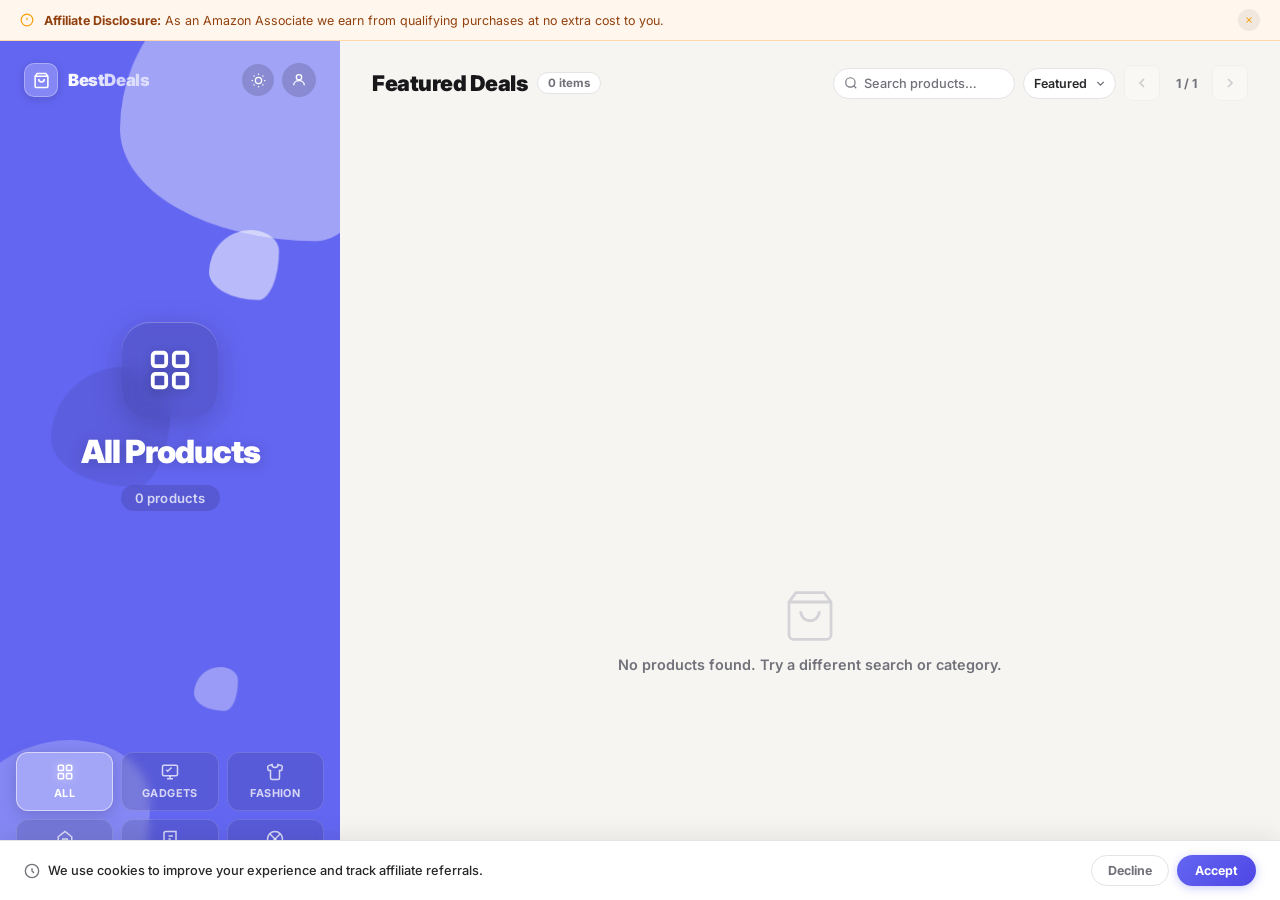
==== commit b6562b64: "feat: Full affiliate feature set — search, dark mode, modal, badges, CSV import, PWA, cookie consent" ====
--- a/index.html
+++ b/index.html
@@ -3,12 +3,38 @@
 <head>
     <meta charset="UTF-8">
     <meta name="viewport" content="width=device-width, initial-scale=1.0">
-    <title>BestDeals</title>
+    <title>BestDeals — Curated Amazon Affiliate Products</title>
+    <meta name="description" content="Discover handpicked Amazon deals at the best prices — electronics, fashion, home, books, sports and more.">
+    <meta name="theme-color" content="#6366F1">
+    <!-- Open Graph -->
+    <meta property="og:type" content="website">
+    <meta property="og:title" content="BestDeals — Curated Amazon Deals">
+    <meta property="og:description" content="Discover handpicked Amazon deals at the best prices — electronics, fashion, home and more.">
+    <meta property="og:image" content="icon-512.png">
+    <!-- Twitter Card -->
+    <meta name="twitter:card" content="summary_large_image">
+    <meta name="twitter:title" content="BestDeals — Curated Amazon Deals">
+    <meta name="twitter:description" content="Discover handpicked Amazon deals at the best prices.">
+    <!-- PWA -->
+    <link rel="manifest" href="manifest.json">
+    <link rel="apple-touch-icon" href="icon-192.png">
+    <!-- Fonts -->
     <link rel="preconnect" href="https://fonts.googleapis.com">
     <link href="https://fonts.googleapis.com/css2?family=Inter:wght@400;500;600;700;800;900&display=swap" rel="stylesheet">
     <link rel="stylesheet" href="style.css">
+    <!-- JSON-LD structured data (injected by script.js) -->
+    <script type="application/ld+json" id="jsonld-store"></script>
 </head>
 <body>
+
+<!-- ── Affiliate Disclosure Banner ──────────────── -->
+<div class="disclosure-banner" id="disclosureBanner">
+    <svg viewBox="0 0 24 24" fill="none" stroke="currentColor" stroke-width="2"><circle cx="12" cy="12" r="10"/><line x1="12" y1="8" x2="12" y2="12"/><line x1="12" y1="16" x2="12.01" y2="16"/></svg>
+    <span><strong>Affiliate Disclosure:</strong> As an Amazon Associate we earn from qualifying purchases at no extra cost to you.</span>
+    <button class="disclosure-close" onclick="document.getElementById('disclosureBanner').style.display='none'" aria-label="Close">
+        <svg viewBox="0 0 24 24" fill="none" stroke="currentColor" stroke-width="2.5"><line x1="18" y1="6" x2="6" y2="18"/><line x1="6" y1="6" x2="18" y2="18"/></svg>
+    </button>
+</div>
 
 <div class="app">
 
@@ -22,7 +48,7 @@
         <div class="blob b4"></div>
         <div class="blob b5"></div>
 
-        <!-- Top: brand + admin -->
+        <!-- Top: brand + actions -->
         <div class="lp-top">
             <div class="brand">
                 <div class="brand-icon">
@@ -34,28 +60,30 @@
                 </div>
                 <div class="brand-name">Best<span>Deals</span></div>
             </div>
-            <a href="admin.html" class="admin-link" title="Admin">
-                <svg viewBox="0 0 24 24" fill="none" stroke="currentColor" stroke-width="2">
-                    <circle cx="12" cy="8" r="4"/>
-                    <path d="M4 20c0-4 3.6-7 8-7s8 3 8 7"/>
-                </svg>
-            </a>
+            <div class="lp-top-actions">
+                <button class="dark-toggle" id="darkToggle" onclick="toggleDark()" title="Toggle dark mode" aria-label="Toggle dark mode">
+                    <svg class="icon-sun" viewBox="0 0 24 24" fill="none" stroke="currentColor" stroke-width="2"><circle cx="12" cy="12" r="5"/><line x1="12" y1="1" x2="12" y2="3"/><line x1="12" y1="21" x2="12" y2="23"/><line x1="4.22" y1="4.22" x2="5.64" y2="5.64"/><line x1="18.36" y1="18.36" x2="19.78" y2="19.78"/><line x1="1" y1="12" x2="3" y2="12"/><line x1="21" y1="12" x2="23" y2="12"/><line x1="4.22" y1="19.78" x2="5.64" y2="18.36"/><line x1="18.36" y1="5.64" x2="19.78" y2="4.22"/></svg>
+                    <svg class="icon-moon" viewBox="0 0 24 24" fill="none" stroke="currentColor" stroke-width="2"><path d="M21 12.79A9 9 0 1111.21 3 7 7 0 0021 12.79z"/></svg>
+                </button>
+                <a href="admin.html" class="admin-link" title="Admin">
+                    <svg viewBox="0 0 24 24" fill="none" stroke="currentColor" stroke-width="2">
+                        <circle cx="12" cy="8" r="4"/>
+                        <path d="M4 20c0-4 3.6-7 8-7s8 3 8 7"/>
+                    </svg>
+                </a>
+            </div>
         </div>
 
         <!-- Center: category showcase -->
         <div class="lp-center">
-            <div class="cat-big-icon" id="catBigIcon">
-                <!-- Injected by JS -->
-            </div>
+            <div class="cat-big-icon" id="catBigIcon"></div>
             <div class="cat-big-label" id="catBigLabel">All Products</div>
             <div class="cat-big-count" id="catBigCount">0 products</div>
         </div>
 
-        <!-- Bottom: category selector pills -->
+        <!-- Bottom: category pills -->
         <div class="lp-bottom">
-            <div class="cat-pills" id="catPills">
-                <!-- Dynamically generated by script.js from localStorage categories -->
-            </div>
+            <div class="cat-pills" id="catPills"><!-- Dynamically generated --></div>
         </div>
 
     </aside>
@@ -69,26 +97,38 @@
                 <h2 class="rp-title" id="rpTitle">Featured Deals</h2>
                 <span class="rp-badge" id="rpBadge">0 items</span>
             </div>
-            <div class="rp-nav">
-                <button class="rp-nav-btn" id="prevBtn" aria-label="Previous">
-                    <svg viewBox="0 0 24 24" fill="none" stroke="currentColor" stroke-width="2.5">
-                        <polyline points="15 18 9 12 15 6"/>
-                    </svg>
-                </button>
-                <span class="rp-page" id="rpPage">1 / 1</span>
-                <button class="rp-nav-btn" id="nextBtn" aria-label="Next">
-                    <svg viewBox="0 0 24 24" fill="none" stroke="currentColor" stroke-width="2.5">
-                        <polyline points="9 18 15 12 9 6"/>
-                    </svg>
-                </button>
+            <div class="rp-controls">
+                <!-- Search -->
+                <div class="search-wrap">
+                    <svg viewBox="0 0 24 24" fill="none" stroke="currentColor" stroke-width="2"><circle cx="11" cy="11" r="8"/><line x1="21" y1="21" x2="16.65" y2="16.65"/></svg>
+                    <input class="search-input" id="searchInput" type="text" placeholder="Search products…" oninput="onSearch(this.value)" autocomplete="off">
+                    <button class="search-clear" id="searchClear" onclick="clearSearch()" style="display:none" aria-label="Clear search">
+                        <svg viewBox="0 0 24 24" fill="none" stroke="currentColor" stroke-width="2.5"><line x1="18" y1="6" x2="6" y2="18"/><line x1="6" y1="6" x2="18" y2="18"/></svg>
+                    </button>
+                </div>
+                <!-- Sort -->
+                <select class="sort-select" id="sortSelect" onchange="onSort(this.value)" aria-label="Sort products">
+                    <option value="featured">Featured</option>
+                    <option value="newest">Newest</option>
+                    <option value="price-asc">Price ↑</option>
+                    <option value="price-desc">Price ↓</option>
+                </select>
+                <!-- Nav -->
+                <div class="rp-nav">
+                    <button class="rp-nav-btn" id="prevBtn" aria-label="Previous">
+                        <svg viewBox="0 0 24 24" fill="none" stroke="currentColor" stroke-width="2.5"><polyline points="15 18 9 12 15 6"/></svg>
+                    </button>
+                    <span class="rp-page" id="rpPage">1 / 1</span>
+                    <button class="rp-nav-btn" id="nextBtn" aria-label="Next">
+                        <svg viewBox="0 0 24 24" fill="none" stroke="currentColor" stroke-width="2.5"><polyline points="9 18 15 12 9 6"/></svg>
+                    </button>
+                </div>
             </div>
         </div>
 
         <!-- Carousel viewport -->
         <div class="carousel-viewport">
-            <div class="carousel-track" id="carouselTrack">
-                <!-- Pages of cards injected by JS -->
-            </div>
+            <div class="carousel-track" id="carouselTrack"></div>
         </div>
 
         <!-- Empty state -->
@@ -100,16 +140,14 @@
                     <path d="M16 10a4 4 0 01-8 0"/>
                 </svg>
             </div>
-            <p>Products coming soon. Check back later!</p>
+            <p>No products found. Try a different search or category.</p>
         </div>
 
         <!-- Footer: dots + share -->
         <div class="rp-footer">
             <div class="carousel-dots" id="carouselDots"></div>
             <button class="share-btn" onclick="shareOnFacebook()">
-                <svg viewBox="0 0 24 24" fill="currentColor">
-                    <path d="M24 12.073c0-6.627-5.373-12-12-12s-12 5.373-12 12c0 5.99 4.388 10.954 10.125 11.854v-8.385H7.078v-3.47h3.047V9.43c0-3.007 1.792-4.669 4.533-4.669 1.312 0 2.686.235 2.686.235v2.953H15.83c-1.491 0-1.956.925-1.956 1.874v2.25h3.328l-.532 3.47h-2.796v8.385C19.612 23.027 24 18.062 24 12.073z"/>
-                </svg>
+                <svg viewBox="0 0 24 24" fill="currentColor"><path d="M24 12.073c0-6.627-5.373-12-12-12s-12 5.373-12 12c0 5.99 4.388 10.954 10.125 11.854v-8.385H7.078v-3.47h3.047V9.43c0-3.007 1.792-4.669 4.533-4.669 1.312 0 2.686.235 2.686.235v2.953H15.83c-1.491 0-1.956.925-1.956 1.874v2.25h3.328l-.532 3.47h-2.796v8.385C19.612 23.027 24 18.062 24 12.073z"/></svg>
                 Share
             </button>
         </div>
@@ -118,6 +156,28 @@
 
 </div>
 
+<!-- ══ PRODUCT DETAIL MODAL ═════════════════════ -->
+<div class="modal-overlay" id="modalOverlay" onclick="closeModalOutside(event)" role="dialog" aria-modal="true" aria-label="Product details">
+    <div class="modal-box" id="modalBox">
+        <button class="modal-close" onclick="closeModal()" aria-label="Close modal">
+            <svg viewBox="0 0 24 24" fill="none" stroke="currentColor" stroke-width="2.5"><line x1="18" y1="6" x2="6" y2="18"/><line x1="6" y1="6" x2="18" y2="18"/></svg>
+        </button>
+        <!-- Content injected by openModal() -->
+    </div>
+</div>
+
+<!-- ══ COOKIE CONSENT ════════════════════════════ -->
+<div class="cookie-bar" id="cookieBar">
+    <div class="cookie-text">
+        <svg viewBox="0 0 24 24" fill="none" stroke="currentColor" stroke-width="2"><circle cx="12" cy="12" r="10"/><path d="M12 8v4l3 3"/></svg>
+        <span>We use cookies to improve your experience and track affiliate referrals.</span>
+    </div>
+    <div class="cookie-actions">
+        <button class="cookie-decline" onclick="declineCookies()">Decline</button>
+        <button class="cookie-accept" onclick="acceptCookies()">Accept</button>
+    </div>
+</div>
+
 <script src="script.js"></script>
 </body>
 </html>
--- a/style.css
+++ b/style.css
@@ -574,6 +574,443 @@
 .share-btn:hover { background: #0a66c2; transform: translateY(-2px); box-shadow: 0 6px 18px rgba(24,119,242,0.35); }
 
 /* ══════════════════════════════════════════
+   DARK MODE
+══════════════════════════════════════════ */
+:root.dark {
+    --bg:     #111113;
+    --white:  #1C1C1F;
+    --dark:   #F4F4F5;
+    --dark2:  #D4D4D8;
+    --muted:  #A1A1AA;
+    --border: #2D2D32;
+}
+:root.dark .right-panel  { background: #111113; }
+:root.dark .rp-header    { background: #111113; }
+:root.dark .rp-nav-btn   { background: #1C1C1F; border-color: #2D2D32; color: #A1A1AA; }
+:root.dark .rp-nav-btn:hover { background: #F4F4F5; border-color: #F4F4F5; color: #111; }
+:root.dark .rp-badge     { background: #1C1C1F; border-color: #2D2D32; color: #A1A1AA; }
+:root.dark .pcard        { background: #1C1C1F; }
+:root.dark .pc-footer    { background: #17171A; border-color: #2D2D32; }
+:root.dark .search-wrap  { background: #1C1C1F; border-color: #2D2D32; }
+:root.dark .search-input { color: #F4F4F5; }
+:root.dark .search-input::placeholder { color: #52525B; }
+:root.dark .sort-select  { background: #1C1C1F; border-color: #2D2D32; color: #D4D4D8; }
+:root.dark .modal-box    { background: #1C1C1F; }
+:root.dark .modal-pricing-strip { background: #17171A; border-color: #2D2D32; }
+:root.dark .modal-desc   { color: #A1A1AA; }
+:root.dark .modal-share-btn { background: #27272A; border-color: #3F3F46; color: #D4D4D8; }
+:root.dark .cookie-bar   { background: #1C1C1F; border-color: #2D2D32; color: #D4D4D8; }
+
+/* ── Dark mode toggle ── */
+.lp-top-actions { display: flex; align-items: center; gap: 8px; }
+
+.dark-toggle {
+    width: 32px; height: 32px;
+    border-radius: 50%;
+    background: rgba(0,0,0,0.15);
+    backdrop-filter: blur(6px);
+    border: none;
+    cursor: pointer;
+    display: flex; align-items: center; justify-content: center;
+    color: white;
+    transition: var(--trans);
+}
+.dark-toggle svg { width: 15px; height: 15px; }
+.dark-toggle:hover { background: rgba(0,0,0,0.35); transform: scale(1.08); }
+.dark-toggle .icon-moon { display: none; }
+:root.dark .dark-toggle .icon-sun  { display: none; }
+:root.dark .dark-toggle .icon-moon { display: block; }
+
+/* ══════════════════════════════════════════
+   DISCLOSURE BANNER
+══════════════════════════════════════════ */
+.disclosure-banner {
+    display: flex;
+    align-items: center;
+    gap: 10px;
+    padding: 9px 20px;
+    background: #FFF7ED;
+    border-bottom: 1.5px solid #FED7AA;
+    font-size: 0.78rem;
+    color: #92400E;
+    position: relative;
+    z-index: 200;
+    flex-shrink: 0;
+}
+.disclosure-banner svg { width: 14px; height: 14px; flex-shrink: 0; stroke: #F59E0B; }
+.disclosure-banner span { flex: 1; }
+.disclosure-close {
+    width: 22px; height: 22px;
+    border-radius: 50%;
+    background: rgba(0,0,0,0.06);
+    border: none; cursor: pointer;
+    display: flex; align-items: center; justify-content: center;
+    color: #92400E; flex-shrink: 0; transition: var(--trans);
+}
+.disclosure-close svg { width: 10px; height: 10px; }
+.disclosure-close:hover { background: rgba(0,0,0,0.14); }
+:root.dark .disclosure-banner { background: #1C1500; border-color: #3D2A00; color: #FCD34D; }
+:root.dark .disclosure-close  { color: #FCD34D; }
+
+/* ── Make app fill remaining height ── */
+.app { flex: 1; min-height: 0; }
+body { display: flex; flex-direction: column; height: 100vh; overflow: hidden; }
+
+/* ══════════════════════════════════════════
+   SEARCH BAR
+══════════════════════════════════════════ */
+.rp-controls {
+    display: flex;
+    align-items: center;
+    gap: 8px;
+    flex-shrink: 0;
+}
+
+.search-wrap {
+    position: relative;
+    display: flex;
+    align-items: center;
+    background: white;
+    border: 1.5px solid var(--border);
+    border-radius: 100px;
+    padding: 0 10px;
+    gap: 6px;
+    transition: var(--trans);
+}
+.search-wrap:focus-within {
+    border-color: var(--c1);
+    box-shadow: 0 0 0 3px rgba(99,102,241,0.12);
+}
+.search-wrap > svg { width: 14px; height: 14px; stroke: var(--muted); flex-shrink: 0; }
+.search-input {
+    border: none; outline: none;
+    font-family: inherit;
+    font-size: 0.8rem;
+    font-weight: 500;
+    color: var(--dark);
+    background: transparent;
+    width: 140px;
+    padding: 7px 0;
+}
+.search-input::placeholder { color: var(--muted); }
+.search-clear {
+    width: 18px; height: 18px;
+    border-radius: 50%;
+    background: var(--muted);
+    border: none; cursor: pointer;
+    display: flex; align-items: center; justify-content: center;
+    color: white; flex-shrink: 0; transition: var(--trans);
+}
+.search-clear svg { width: 9px; height: 9px; }
+.search-clear:hover { background: var(--dark); }
+
+/* ══════════════════════════════════════════
+   SORT SELECT
+══════════════════════════════════════════ */
+.sort-select {
+    padding: 7px 28px 7px 10px;
+    border: 1.5px solid var(--border);
+    border-radius: 100px;
+    background: white;
+    color: var(--dark2);
+    font-family: inherit;
+    font-size: 0.78rem;
+    font-weight: 600;
+    cursor: pointer;
+    outline: none;
+    -webkit-appearance: none;
+    appearance: none;
+    background-image: url("data:image/svg+xml,%3Csvg xmlns='http://www.w3.org/2000/svg' viewBox='0 0 24 24' fill='none' stroke='%2371717A' stroke-width='2.5'%3E%3Cpolyline points='6 9 12 15 18 9'/%3E%3C/svg%3E");
+    background-repeat: no-repeat;
+    background-position: right 8px center;
+    background-size: 13px;
+    transition: var(--trans);
+}
+.sort-select:focus { border-color: var(--c1); box-shadow: 0 0 0 3px rgba(99,102,241,0.12); }
+
+/* ══════════════════════════════════════════
+   DEAL BADGES
+══════════════════════════════════════════ */
+.pc-badge {
+    position: absolute;
+    top: 8px; right: 8px;
+    z-index: 3;
+    padding: 2px 7px;
+    border-radius: 100px;
+    font-size: 0.55rem;
+    font-weight: 800;
+    color: white;
+    text-transform: uppercase;
+    letter-spacing: 0.4px;
+    box-shadow: 0 1px 6px rgba(0,0,0,0.2);
+}
+.pc-badge-hot         { background: linear-gradient(135deg,#EF4444,#DC2626); }
+.pc-badge-new         { background: linear-gradient(135deg,#10B981,#059669); }
+.pc-badge-bestseller  { background: linear-gradient(135deg,#F59E0B,#D97706); }
+.pc-badge-sale        { background: linear-gradient(135deg,#EF4444,#B91C1C); }
+
+.pc-featured-star {
+    position: absolute;
+    top: 8px; left: 8px;
+    z-index: 3;
+    font-size: 0.85rem;
+    filter: drop-shadow(0 1px 3px rgba(0,0,0,0.3));
+}
+
+/* Original price strikethrough */
+.pc-orig-price {
+    font-size: 0.7rem;
+    color: var(--muted);
+    text-decoration: line-through;
+    font-weight: 500;
+}
+
+/* ══════════════════════════════════════════
+   PRODUCT DETAIL MODAL
+══════════════════════════════════════════ */
+.modal-overlay {
+    position: fixed;
+    inset: 0;
+    background: rgba(0,0,0,0.55);
+    backdrop-filter: blur(6px);
+    -webkit-backdrop-filter: blur(6px);
+    z-index: 1000;
+    display: flex;
+    align-items: center;
+    justify-content: center;
+    padding: 20px;
+    opacity: 0;
+    visibility: hidden;
+    transition: opacity 0.3s ease, visibility 0.3s ease;
+}
+.modal-overlay.open {
+    opacity: 1;
+    visibility: visible;
+}
+.modal-box {
+    background: white;
+    border-radius: 24px;
+    width: 100%;
+    max-width: 480px;
+    max-height: 90vh;
+    overflow-y: auto;
+    position: relative;
+    transform: translateY(20px) scale(0.97);
+    transition: transform 0.3s cubic-bezier(0.4,0,0.2,1);
+    box-shadow: 0 24px 64px rgba(0,0,0,0.3);
+}
+.modal-overlay.open .modal-box {
+    transform: translateY(0) scale(1);
+}
+.modal-close {
+    position: absolute;
+    top: 14px; right: 14px;
+    width: 32px; height: 32px;
+    border-radius: 50%;
+    background: rgba(0,0,0,0.08);
+    border: none; cursor: pointer;
+    display: flex; align-items: center; justify-content: center;
+    color: var(--dark); z-index: 2; transition: var(--trans);
+}
+.modal-close svg { width: 13px; height: 13px; }
+.modal-close:hover { background: rgba(0,0,0,0.18); }
+
+.modal-img {
+    width: 100%; height: 220px;
+    overflow: hidden;
+    border-radius: 24px 24px 0 0;
+    background: linear-gradient(135deg,#F0F0F2,#E4E4E8);
+    position: relative;
+    flex-shrink: 0;
+}
+.modal-img img {
+    width: 100%; height: 100%;
+    object-fit: cover; object-position: center;
+    display: block;
+}
+.modal-img-ph {
+    width: 100%; height: 100%;
+    display: flex; align-items: center; justify-content: center;
+}
+.modal-img-ph svg { width: 48px; height: 48px; stroke: #C4C4CC; }
+.modal-cat-badge {
+    position: absolute;
+    bottom: 14px; left: 14px;
+    padding: 4px 12px;
+    border-radius: 100px;
+    font-size: 0.65rem;
+    font-weight: 800;
+    color: white;
+    text-transform: uppercase;
+    letter-spacing: 0.5px;
+    backdrop-filter: blur(4px);
+}
+.modal-deal-badge {
+    position: absolute;
+    bottom: 14px; right: 14px;
+    padding: 4px 10px;
+    border-radius: 100px;
+    font-size: 0.65rem;
+    font-weight: 800;
+    color: white;
+    text-transform: uppercase;
+}
+
+.modal-content { padding: 20px 22px 24px; }
+.modal-title {
+    font-size: 1.05rem;
+    font-weight: 800;
+    color: var(--dark);
+    line-height: 1.35;
+    margin-bottom: 12px;
+    letter-spacing: -0.3px;
+}
+.modal-pricing-strip {
+    display: flex;
+    align-items: center;
+    gap: 10px;
+    padding: 12px 16px;
+    background: #F7F7FA;
+    border: 1.5px solid var(--border);
+    border-radius: 14px;
+    margin-bottom: 14px;
+}
+.modal-price {
+    font-size: 1.35rem;
+    font-weight: 900;
+    color: var(--c1);
+    letter-spacing: -0.7px;
+}
+.modal-orig-price {
+    font-size: 0.9rem;
+    color: var(--muted);
+    text-decoration: line-through;
+    font-weight: 500;
+}
+.modal-discount-pill {
+    padding: 3px 10px;
+    background: #FEF2F2;
+    color: #EF4444;
+    border-radius: 100px;
+    font-size: 0.72rem;
+    font-weight: 800;
+    margin-left: auto;
+}
+.modal-desc {
+    font-size: 0.83rem;
+    color: var(--muted);
+    line-height: 1.6;
+    margin-bottom: 18px;
+}
+.modal-buy-btn {
+    display: flex;
+    align-items: center;
+    justify-content: center;
+    gap: 8px;
+    width: 100%;
+    padding: 14px;
+    background: linear-gradient(135deg, var(--c1), var(--c2));
+    color: white;
+    text-decoration: none;
+    border-radius: 14px;
+    font-size: 0.92rem;
+    font-weight: 800;
+    transition: var(--trans);
+    box-shadow: 0 4px 18px rgba(99,102,241,0.35);
+    margin-bottom: 14px;
+    letter-spacing: -0.2px;
+}
+.modal-buy-btn svg { width: 15px; height: 15px; stroke: white; }
+.modal-buy-btn:hover { transform: translateY(-2px); box-shadow: 0 8px 28px rgba(99,102,241,0.45); }
+
+.modal-share-row {
+    display: flex;
+    align-items: center;
+    gap: 8px;
+}
+.modal-share-label {
+    font-size: 0.72rem;
+    font-weight: 700;
+    color: var(--muted);
+    flex-shrink: 0;
+}
+.modal-share-btn {
+    display: flex;
+    align-items: center;
+    gap: 5px;
+    padding: 6px 12px;
+    border-radius: 100px;
+    background: #F4F4F5;
+    border: 1.5px solid var(--border);
+    color: var(--dark2);
+    font-size: 0.72rem;
+    font-weight: 700;
+    cursor: pointer;
+    transition: var(--trans);
+    font-family: inherit;
+    white-space: nowrap;
+}
+.modal-share-btn svg { width: 12px; height: 12px; }
+.modal-share-btn:hover { background: var(--c1); border-color: var(--c1); color: white; }
+.modal-share-btn.copied { background: #10B981; border-color: #10B981; color: white; }
+
+/* ══════════════════════════════════════════
+   COOKIE CONSENT BAR
+══════════════════════════════════════════ */
+.cookie-bar {
+    position: fixed;
+    bottom: 0; left: 0; right: 0;
+    z-index: 500;
+    display: none;
+    align-items: center;
+    gap: 16px;
+    padding: 14px 24px;
+    background: white;
+    border-top: 1.5px solid var(--border);
+    box-shadow: 0 -4px 24px rgba(0,0,0,0.08);
+    flex-wrap: wrap;
+}
+.cookie-bar.show { display: flex; }
+.cookie-text {
+    display: flex;
+    align-items: center;
+    gap: 8px;
+    flex: 1;
+    font-size: 0.8rem;
+    color: var(--dark2);
+    font-weight: 500;
+}
+.cookie-text svg { width: 16px; height: 16px; flex-shrink: 0; stroke: var(--muted); }
+.cookie-actions { display: flex; gap: 8px; flex-shrink: 0; }
+.cookie-decline {
+    padding: 7px 16px;
+    border-radius: 100px;
+    background: transparent;
+    border: 1.5px solid var(--border);
+    color: var(--muted);
+    font-size: 0.78rem;
+    font-weight: 700;
+    cursor: pointer;
+    transition: var(--trans);
+    font-family: inherit;
+}
+.cookie-decline:hover { border-color: var(--muted); color: var(--dark); }
+.cookie-accept {
+    padding: 7px 18px;
+    border-radius: 100px;
+    background: linear-gradient(135deg, var(--c1), var(--c2));
+    border: none;
+    color: white;
+    font-size: 0.78rem;
+    font-weight: 700;
+    cursor: pointer;
+    transition: var(--trans);
+    font-family: inherit;
+    box-shadow: 0 2px 10px rgba(99,102,241,0.35);
+}
+.cookie-accept:hover { transform: translateY(-1px); box-shadow: 0 4px 16px rgba(99,102,241,0.45); }
+
+/* ══════════════════════════════════════════
    RESPONSIVE
 ══════════════════════════════════════════ */
 @media (max-width: 1100px) {
@@ -584,9 +1021,11 @@
     .left-panel { width: 240px; }
     .cat-big-label { font-size: 1.5rem; }
     .carousel-page { grid-template-columns: repeat(2, 1fr); }
-    .rp-header { padding: 18px 20px 12px; }
-    .carousel-viewport { padding: 0 20px; }
-    .rp-footer { padding: 10px 20px 14px; }
+    .rp-header { padding: 14px 16px 10px; flex-wrap: wrap; gap: 8px; }
+    .rp-controls { gap: 6px; }
+    .search-input { width: 100px; }
+    .carousel-viewport { padding: 0 16px; }
+    .rp-footer { padding: 8px 16px 14px; }
 }
 @media (max-width: 580px) {
     .app { flex-direction: column; }
@@ -599,4 +1038,8 @@
     .cat-pills { grid-template-columns: repeat(6, 1fr); gap: 4px; }
     .cp span { display: none; }
     .b1,.b2,.b3 { display: none; }
-}
+    .search-input { width: 80px; }
+    .sort-select { display: none; }
+    .disclosure-banner { padding: 8px 14px; font-size: 0.72rem; }
+    .cookie-bar { padding: 12px 16px; }
+}
